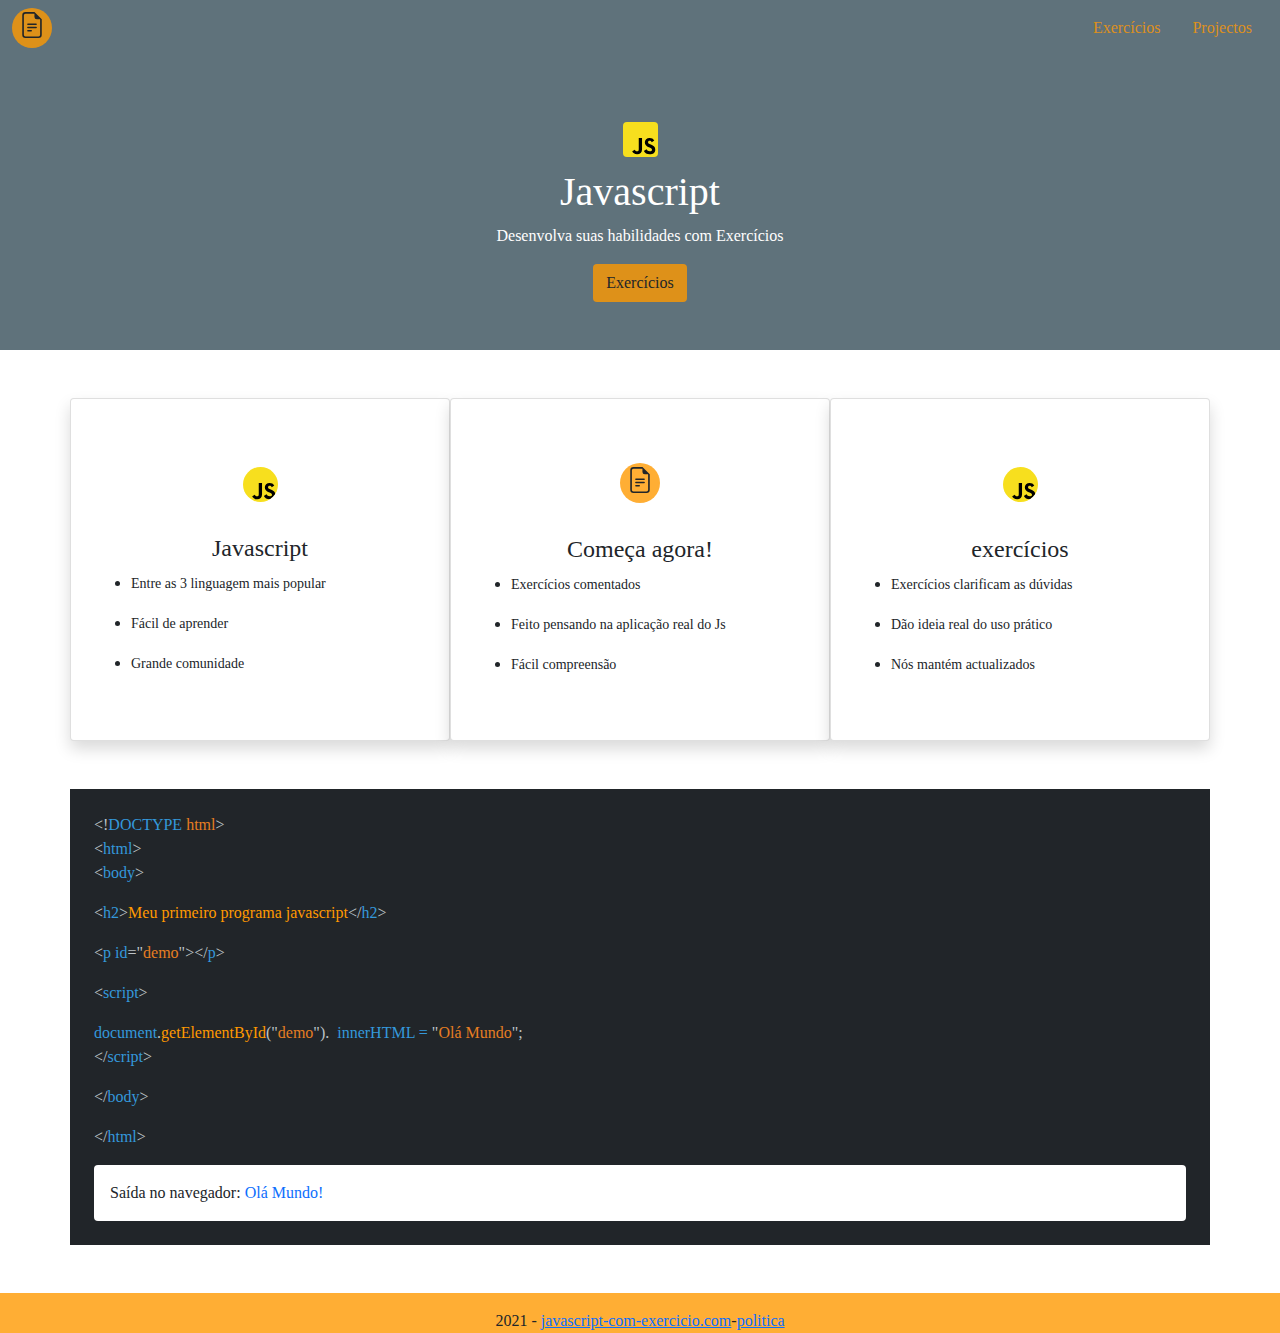
==== index.html @ 85de2920 "Add files via upload" ====
<!DOCTYPE html>
<html lang="pt">
    <head>
        <link rel="icon" type="image/x-icon" href="card-list.svg" />
        <title>Aprender javascript com exercícios</title>
        <meta charset="UTF-8">
        <meta name="viewport" content="width=device-width, initial-scale=1">
        <meta name = "description" content = "exercita sua habilidades em javascript com exercícios. aprenda javascript com exercícios" />
        <meta name="robots" content="index, follow"/>
        <meta name="keywords" content="exercícios com javascript, projectos com javascript"/>
        <link href="css/bootstrap.min.css" rel="stylesheet">
        <script src="js/bootstrap.min.js"></script>
        <style>
            body{
                font-family:Georgia, 'Times New Roman', Times, sans-serif;
            }
            .bg-metalic{
                background-color: #364e59cb !important;
            }
            .bg-brown{background-color: #ff9900cb !important;
            }
            body{
                font-family:Georgia, 'Times New Roman', Times, sans-serif;
            }
            .text-brown{color: #ff9900cb !important;
            }

        </style>
    </head>
    <body>
        <nav class="col-12 bg-metalic row m-0">
            <div class="col-2">
                <p class="text-white bg-brown rounded-circle mt-2 pt-1" style="width: 40px;height: 40px;">   
                    <svg class="m-auto d-block text-dark" xmlns="http://www.w3.org/2000/svg" width="26" height="26" fill="currentColor" class="bi bi-file-earmark-text" viewBox="0 0 16 16">
                        <path d="M5.5 7a.5.5 0 0 0 0 1h5a.5.5 0 0 0 0-1h-5zM5 9.5a.5.5 0 0 1 .5-.5h5a.5.5 0 0 1 0 1h-5a.5.5 0 0 1-.5-.5zm0 2a.5.5 0 0 1 .5-.5h2a.5.5 0 0 1 0 1h-2a.5.5 0 0 1-.5-.5z"/>
                        <path d="M9.5 0H4a2 2 0 0 0-2 2v12a2 2 0 0 0 2 2h8a2 2 0 0 0 2-2V4.5L9.5 0zm0 1v2A1.5 1.5 0 0 0 11 4.5h2V14a1 1 0 0 1-1 1H4a1 1 0 0 1-1-1V2a1 1 0 0 1 1-1h5.5z"/>
                    </svg>             
                </p>
            </div>
        <nav class="col-10">
          <ul class="nav  justify-content-end mt-2">
              <li class="nav-item">
                  <a class="nav-link text-brown" href="praticar-javascript-com-exercicio.html">Exercícios</a>
              </li>
              <li class="nav-item">
                <a class="nav-link text-brown" href="praticar-javascript-com-projectos.html">Projectos</a>
            </li>
          </ul>
        </nav>          
        </nav>
    <div class="jumbotron text-center text-white bg-metalic pt-5 pb-5">
        <h1>
            <svg class="rounded" width="35px" height="35px" viewBox="0 0 256 256" xmlns="http://www.w3.org/2000/svg" preserveAspectRatio="xMinYMin meet"><path d="M0 0h256v256H0V0z" fill="#F7DF1E"/><path d="M67.312 213.932l19.59-11.856c3.78 6.701 7.218 12.371 15.465 12.371 7.905 0 12.89-3.092 12.89-15.12v-81.798h24.057v82.138c0 24.917-14.606 36.259-35.916 36.259-19.245 0-30.416-9.967-36.087-21.996M152.381 211.354l19.588-11.341c5.157 8.421 11.859 14.607 23.715 14.607 9.969 0 16.325-4.984 16.325-11.858 0-8.248-6.53-11.17-17.528-15.98l-6.013-2.58c-17.357-7.387-28.87-16.667-28.87-36.257 0-18.044 13.747-31.792 35.228-31.792 15.294 0 26.292 5.328 34.196 19.247L210.29 147.43c-4.125-7.389-8.591-10.31-15.465-10.31-7.046 0-11.514 4.468-11.514 10.31 0 7.217 4.468 10.14 14.778 14.608l6.014 2.577c20.45 8.765 31.963 17.7 31.963 37.804 0 21.654-17.012 33.51-39.867 33.51-22.339 0-36.774-10.654-43.819-24.574"/></svg>
        </h1>
        <h1>Javascript</h1>
        <p>Desenvolva suas habilidades com Exercícios</p>
        <a href="praticar-javascript-com-exercicio.html" class="btn bg-brown">Exercícios</a>
    </div>
    <!-- main content-->
    <main class="container mt-5">
        <div class="row">
            <div class="col-md-4 card shadow pt-5">
                <p class="rounded-circle align-self-center mt-3 pt-1 text-center">   
                    <svg class="rounded-circle" width="35px" height="35px" viewBox="0 0 256 256" xmlns="http://www.w3.org/2000/svg" preserveAspectRatio="xMinYMin meet"><path d="M0 0h256v256H0V0z" fill="#F7DF1E"/><path d="M67.312 213.932l19.59-11.856c3.78 6.701 7.218 12.371 15.465 12.371 7.905 0 12.89-3.092 12.89-15.12v-81.798h24.057v82.138c0 24.917-14.606 36.259-35.916 36.259-19.245 0-30.416-9.967-36.087-21.996M152.381 211.354l19.588-11.341c5.157 8.421 11.859 14.607 23.715 14.607 9.969 0 16.325-4.984 16.325-11.858 0-8.248-6.53-11.17-17.528-15.98l-6.013-2.58c-17.357-7.387-28.87-16.667-28.87-36.257 0-18.044 13.747-31.792 35.228-31.792 15.294 0 26.292 5.328 34.196 19.247L210.29 147.43c-4.125-7.389-8.591-10.31-15.465-10.31-7.046 0-11.514 4.468-11.514 10.31 0 7.217 4.468 10.14 14.778 14.608l6.014 2.577c20.45 8.765 31.963 17.7 31.963 37.804 0 21.654-17.012 33.51-39.867 33.51-22.339 0-36.774-10.654-43.819-24.574"/></svg>     
                </p>
                <div class="card-body pb-5">
                    <h4 class="text-center">Javascript</h4>
                    <ul><li><small>Entre as 3 linguagem mais popular</small></li></ul>
                    <ul><li><small>Fácil de aprender</small></li></ul>
                    <ul><li><small>Grande comunidade</small></li></ul>
            </div>          
        </div>
        <!--second card-->
        <div class="col-md-4 card shadow pt-5">
            <p class="bg-brown rounded-circle align-self-center mt-3 pt-1 text-center" style="width: 40px;height: 40px;">   
                <svg class="m-auto d-block text-dark" xmlns="http://www.w3.org/2000/svg" width="26" height="26" fill="currentColor" class="bi bi-file-earmark-text" viewBox="0 0 16 16">
                    <path d="M5.5 7a.5.5 0 0 0 0 1h5a.5.5 0 0 0 0-1h-5zM5 9.5a.5.5 0 0 1 .5-.5h5a.5.5 0 0 1 0 1h-5a.5.5 0 0 1-.5-.5zm0 2a.5.5 0 0 1 .5-.5h2a.5.5 0 0 1 0 1h-2a.5.5 0 0 1-.5-.5z"/>
                    <path d="M9.5 0H4a2 2 0 0 0-2 2v12a2 2 0 0 0 2 2h8a2 2 0 0 0 2-2V4.5L9.5 0zm0 1v2A1.5 1.5 0 0 0 11 4.5h2V14a1 1 0 0 1-1 1H4a1 1 0 0 1-1-1V2a1 1 0 0 1 1-1h5.5z"/>
                </svg>             
            </p>
            <div class="card-body pb-5">
                <h4 class="text-center">Começa agora!</h4>
                <ul><li><small>Exercícios comentados</small></li></ul>
                <ul><li><small>Feito pensando na aplicação real do Js</small></li></ul>
                <ul><li><small>Fácil compreensão</small></li></ul>
            </div>
            </div>
     <!--third card-->
     <div class="col-md-4 card shadow pt-5">
        <p class="rounded-circle align-self-center mt-3 pt-1 text-center" style="width: 40px;height: 40px;">   
            <svg class="rounded-circle" width="35px" height="35px" viewBox="0 0 256 256" xmlns="http://www.w3.org/2000/svg" preserveAspectRatio="xMinYMin meet"><path d="M0 0h256v256H0V0z" fill="#F7DF1E"/><path d="M67.312 213.932l19.59-11.856c3.78 6.701 7.218 12.371 15.465 12.371 7.905 0 12.89-3.092 12.89-15.12v-81.798h24.057v82.138c0 24.917-14.606 36.259-35.916 36.259-19.245 0-30.416-9.967-36.087-21.996M152.381 211.354l19.588-11.341c5.157 8.421 11.859 14.607 23.715 14.607 9.969 0 16.325-4.984 16.325-11.858 0-8.248-6.53-11.17-17.528-15.98l-6.013-2.58c-17.357-7.387-28.87-16.667-28.87-36.257 0-18.044 13.747-31.792 35.228-31.792 15.294 0 26.292 5.328 34.196 19.247L210.29 147.43c-4.125-7.389-8.591-10.31-15.465-10.31-7.046 0-11.514 4.468-11.514 10.31 0 7.217 4.468 10.14 14.778 14.608l6.014 2.577c20.45 8.765 31.963 17.7 31.963 37.804 0 21.654-17.012 33.51-39.867 33.51-22.339 0-36.774-10.654-43.819-24.574"/></svg>          
        </p>
        <div class="card-body pb-5">
            <h4 class="text-center">exercícios</h4>
            <ul><li><small>Exercícios clarificam as dúvidas</small></li></ul>
            <ul><li><small>Dão ideia real do uso prático</small></li></ul>
            <ul><li><small>Nós mantém actualizados</small></li></ul>
        </div>
        </div>
   </main>
   <!--Display html tag-->
   <section class="container bg-dark p-md-4 mt-5">
       <div class="">
        <p><span style="color:#bdc3c7">&lt;!</span><span style="color:#3498db">DOCTYPE</span> <span style="color:#e67e22">html</span><span style="color:#bdc3c7">&gt;</span><br />
            <span style="color:#bdc3c7">&lt;</span><span style="color:#3498db">html</span><span style="color:#bdc3c7">&gt;</span><br />
            <span style="color:#bdc3c7">&lt;</span><span style="color:#3498db">body</span><span style="color:#bdc3c7">&gt;</span></p>
            
            <p><span style="color:#bdc3c7">&lt;</span><span style="color:#3498db">h2</span><span style="color:#bdc3c7">&gt;</span><span style="color:#ff9900">Meu primeiro programa javascript</span><span style="color:#bdc3c7">&lt;/</span><span style="color:#3498db">h2</span><span style="color:#bdc3c7">&gt;</span></p>
            
            <p><span style="color:#bdc3c7">&lt;</span><span style="color:#3498db">p</span> <span style="color:#3498db">id</span><span style="color:#bdc3c7">=&quot;</span><span style="color:#e67e22">demo</span><span style="color:#bdc3c7">&quot;&gt;&lt;/</span><span style="color:#3498db">p</span><span style="color:#bdc3c7">&gt;</span></p>
            
            <p><span style="color:#bdc3c7">&lt;</span><span style="color:#3498db">script</span><span style="color:#bdc3c7">&gt;</span></p>
            
            <p><span style="color:#3498db">document</span><span style="color:#bdc3c7">.</span><span style="color:#ff9900">getElementById</span><span style="color:#bdc3c7">(&quot;</span><span style="color:#e67e22">demo</span><span style="color:#bdc3c7">&quot;).</span>&nbsp;<span style="color:#3498db"> innerHTML =</span><span style="color:#bdc3c7"> &quot;</span><span style="color:#e67e22">Ol&aacute; Mundo</span><span style="color:#bdc3c7">&quot;</span><span style="color:#bdc3c7" >;</span><br />
            <span style="color:#bdc3c7">&lt;/</span><span style="color:#3498db">script</span><span style="color:#bdc3c7">&gt;</span></p>
            
            <p><span style="color:#bdc3c7">&lt;/</span><span style="color:#3498db">body</span><span style="color:#bdc3c7">&gt;</span></p>
            
            <p><span style="color:#bdc3c7">&lt;/</span><span style="color:#3498db">html</span><span style="color:#bdc3c7">&gt;</span></p>
            
       </div>
       <div class="col-12 bg-white p-3 rounded">
           Saída no navegador: <span class="text-primary">Olá Mundo!</span>
       </div>
   </section>

   <footer class="bg-brown mt-5">
    <div class="text-center pt-3" style="height: auto;">
        2021 - <a href="#">javascript-com-exercicio.com</a>-<a href="#">politica</a><br/>
    </div>
   </footer>
    </body>
</html>
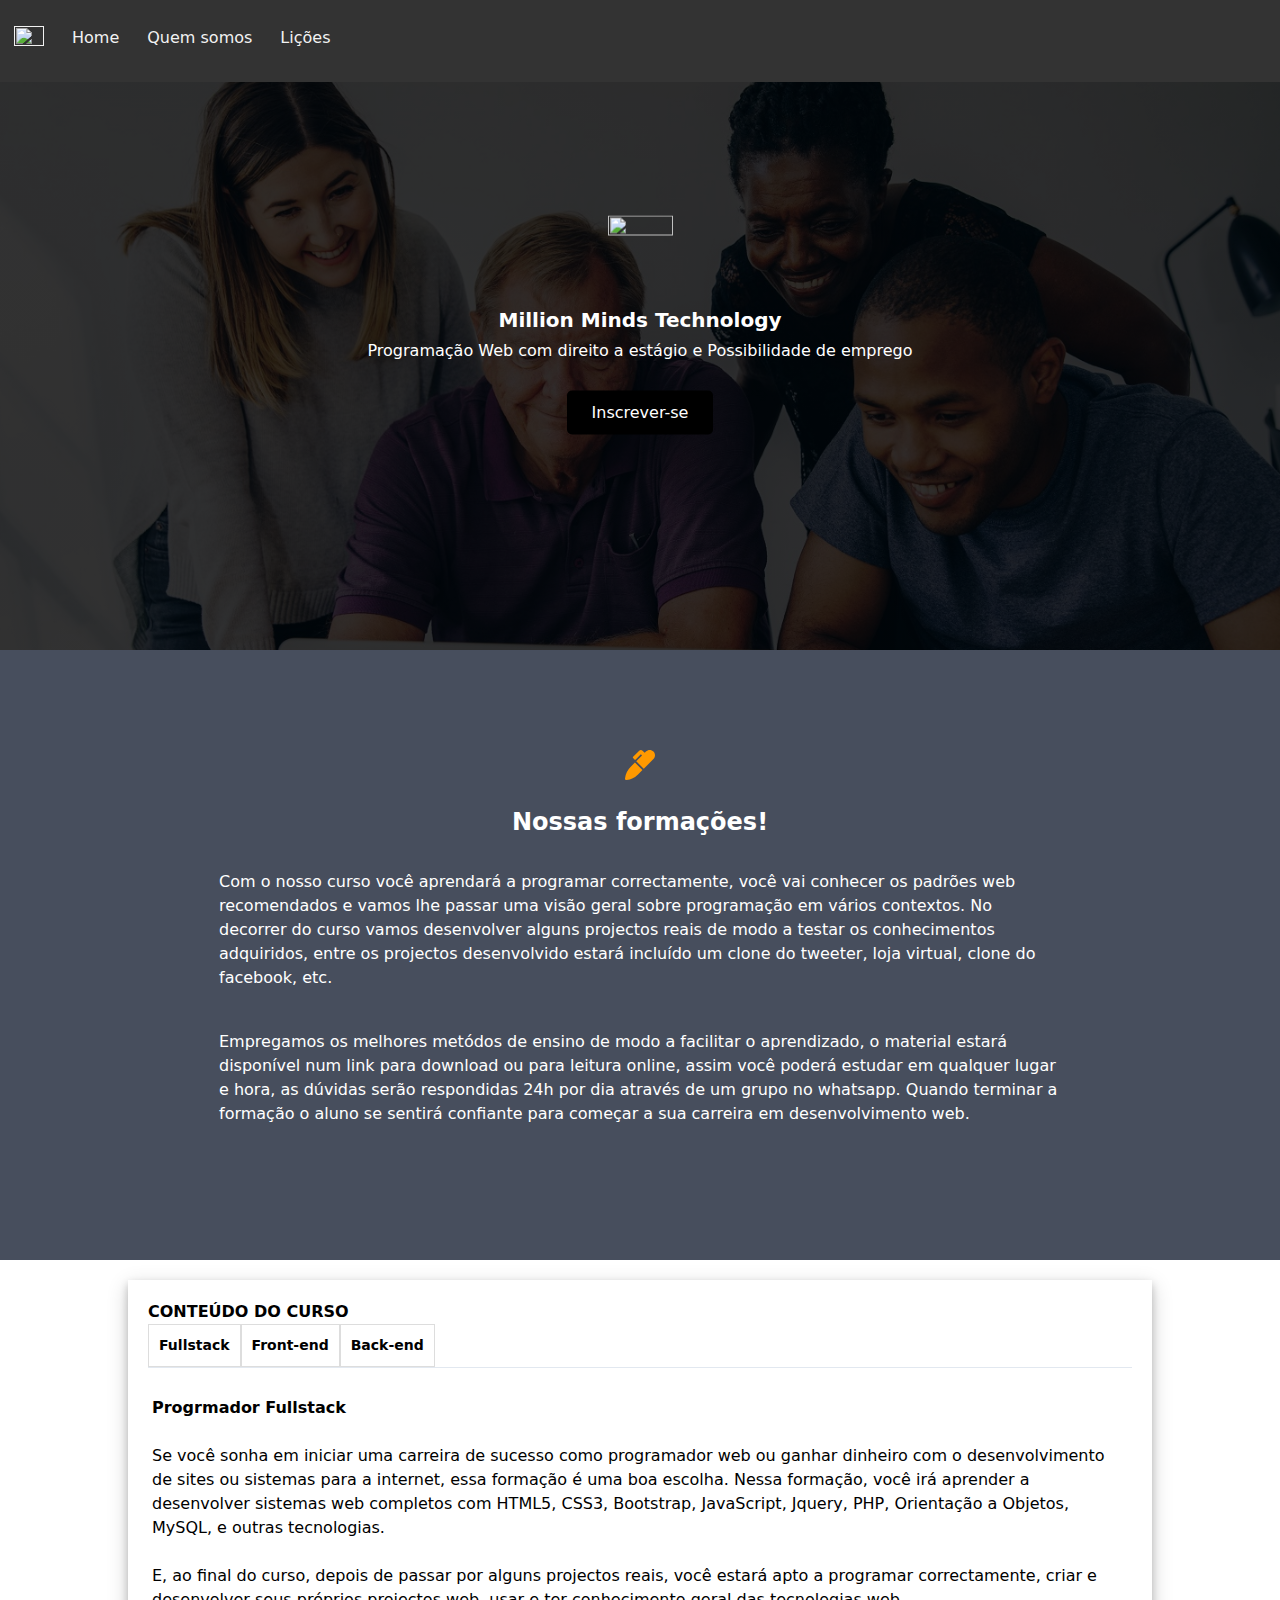
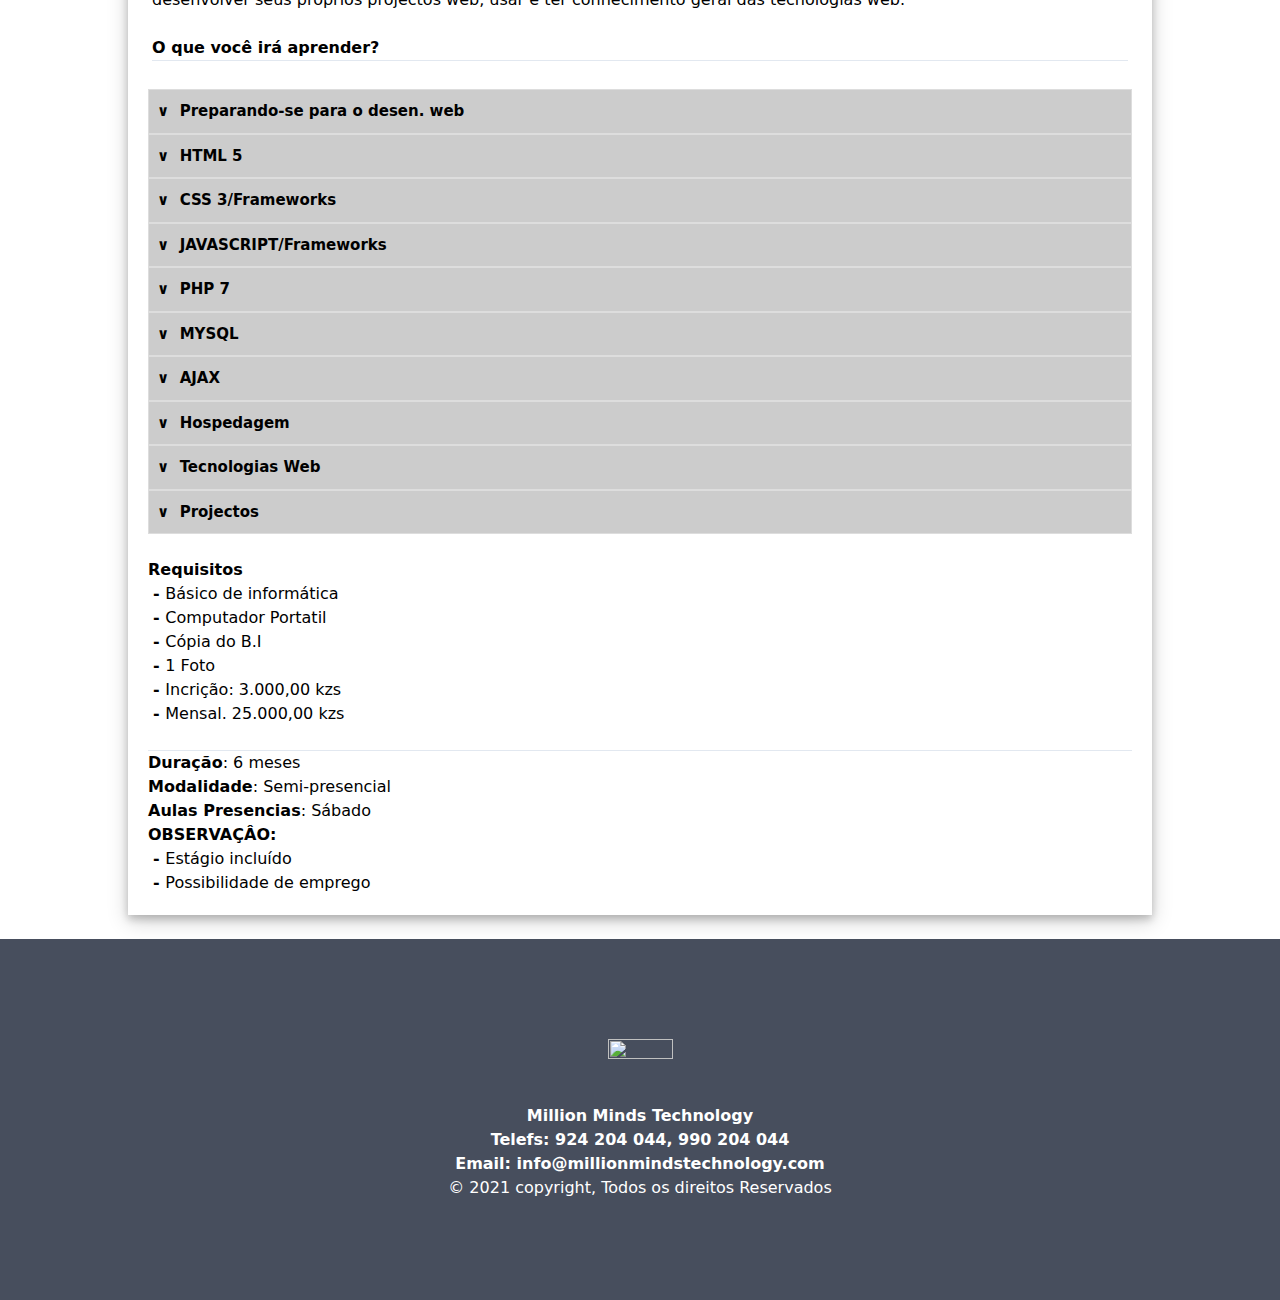
==== commit 8c31cf86: "Add files via upload" ====
--- a/index.html
+++ b/index.html
@@ -1,133 +1,985 @@
 <!DOCTYPE html>
 <html lang="pt">
-    <head>
-        <link rel="icon" type="image/x-icon" href="card-list.svg" />
-        <title>Aprender javascript com exercícios</title>
-        <meta charset="UTF-8">
-        <meta name="viewport" content="width=device-width, initial-scale=1">
-        <meta name = "description" content = "exercita sua habilidades em javascript com exercícios. aprenda javascript com exercícios" />
-        <meta name="robots" content="index, follow"/>
-        <meta name="keywords" content="exercícios com javascript, projectos com javascript"/>
-        <link href="css/bootstrap.min.css" rel="stylesheet">
-        <script src="js/bootstrap.min.js"></script>
-        <style>
-            body{
-                font-family:Georgia, 'Times New Roman', Times, sans-serif;
+
+<head>
+    <title>Formações- Million Minds Technology</title>
+    <meta charset="UTF-8">
+    <meta name="viewport" content="width=device-width, initial-scale=1">
+    <link rel="icon" type="image/x-icon" href="logo/logo.png" />
+    <link href="css/style.css" rel="stylesheet">
+</head>
+
+<body>
+    <header>
+        <nav>
+            <div class="topnav" id="myTopnav">
+                <ul>
+                    <li><a href="" class="active"><img src="logo/logo.png" width="30px" height="30px"></a></li>
+                    <li><a href="">Home</a></li>
+                    <li><a href="sobre.html">Quem somos</a></li>
+                    <li><a href="aula.html">Lições</a></li>
+                    <li><a href="javascript:void(0);" class="icon" onclick="myFunction()">
+                            <i class="">&equiv;</i>
+                        </a>
+                    </li>
+                </ul>
+            </div>
+        </nav>
+        <div class="hero-image">
+            <div class="hero-text">
+                <img src="logo/logo.png" width="65px" height="65px">
+                <br />
+                <h1>Million Minds Technology</h1>
+                <h2>Programação Web com direito a estágio e Possibilidade de emprego</h2>
+                <br />
+                <button>Inscrever-se</button>
+            </div>
+        </div>
+    </header>
+
+    <main>
+        <div class="bl text-white padding-100">
+            <p><img src="img/marker.svg" style="display: block;margin:auto" width="30px" height="30px"></p>
+            <br />
+            <h1 class="font-weight font-size-24 text-center">Nossas formações!</h1>
+            <p class="container-1">
+                Com o nosso curso você aprendará a programar correctamente, você vai conhecer os padrões web
+                recomendados e vamos lhe passar
+                uma visão geral sobre programação em vários contextos.
+                No decorrer do curso vamos desenvolver alguns projectos reais de modo a testar os conhecimentos
+                adquiridos, entre os projectos desenvolvido estará incluído um clone do tweeter, loja virtual, clone do
+                facebook, etc.
+            </p>
+            <p class="container-1">
+                Empregamos os melhores metódos de ensino de modo a facilitar o aprendizado, o material estará
+                disponível num link para download ou para leitura online, assim você poderá estudar em qualquer lugar e
+                hora, as dúvidas serão respondidas 24h por dia através de um grupo no whatsapp.
+                Quando terminar a formação o aluno se sentirá confiante para começar a sua carreira em
+                desenvolvimento web.
+                <br /><br />
+            </p>
+        </div>
+
+        <div class="container">
+            <h1>CONTEÚDO DO CURSO</h1>
+            <ul class="navbar">
+                <li><a id="fullstack">Fullstack</a></li>
+                <li><a id="front-end">Front-end</a></li>
+                <li><a id="back-end">Back-end</a></li>
+            </ul>
+            <hr />
+            <div id="fullstack-hidden">
+                <div class="containerText">
+                    <br />
+                    <h1>Progrmador Fullstack</h1>
+                    <br />
+                    <p>
+                        Se você sonha em iniciar uma carreira de sucesso como programador web ou ganhar dinheiro com o
+                        desenvolvimento de sites ou sistemas para a internet, essa formação é uma boa escolha. Nessa
+                        formação,
+                        você irá aprender a desenvolver sistemas web completos com HTML5, CSS3, Bootstrap, JavaScript,
+                        Jquery,
+                        PHP, Orientação a Objetos, MySQL, e outras tecnologias.
+                    </p>
+                    <p><br />
+                        E, ao final do curso, depois de passar por alguns projectos reais, você estará apto a programar
+                        correctamente, criar e
+                        desenvolver seus próprios projectos web, usar e ter conhecimento geral das tecnologias web.
+                    </p><br />
+                    <h1>O que você irá aprender?</h1>
+                    <hr />
+                    <br />
+
+                </div>
+                <div>
+                    <div>
+                        <button id="content-button" class="btn content-button">
+                            <b>&or;</b>&nbsp; Preparando-se para o desen. web
+                        </button>
+                        <div id="content" class="padding-15 content ">
+                            <p><b>&ofcir;</b> &nbsp; O que irei aprender?</p>
+                            <p><b>&ofcir;</b> &nbsp; Programação - visão geral</p>
+                            <p><b>&ofcir;</b> &nbsp; Introdução ao Desen. Web</p>
+                            <p><b>&ofcir;</b> &nbsp; Conf. o ambient. de desen.</p>
+                            <p><b>&ofcir;</b> &nbsp; Hello World!</p>
+                            <p><b>&ofcir;</b> &nbsp; Praticando</p>
+                            <p><b>&ofcir;</b> &nbsp; Avaliação</p>
+                        </div>
+                    </div>
+                    <div>
+                        <!-- ////////////////////////////////////  FIM Preparando-se para o desen. Web////////////////////////////////////////////-->
+                        <button id="content-button" class="btn content-button">
+                            <b>&or;</b>&nbsp; HTML 5
+                        </button>
+                        <div id="content" class="padding-15 content ">
+                            <p><b> &ofcir;</b> &nbsp; O que irei aprender?</p>
+                            <p><b>&ofcir;</b> &nbsp; HTML 5 - Introdução</p>
+                            <p><b>&ofcir;</b> &nbsp; HTML 5 - Editores</p>
+                            <p><b>&ofcir;</b> &nbsp; HTML 5 - Estrutura Básica</p>
+                            <p><b>&ofcir;</b> &nbsp; HTML 5 - Comentários</p>
+                            <p><b>&ofcir;</b> &nbsp; HTML 5 - Elementos</p>
+                            <p><b>&ofcir;</b> &nbsp; HTML 5 - Atributos</p>
+                            <p><b>&ofcir;</b> &nbsp; HTML 5 - Títulos</p>
+                            <p><b>&ofcir;</b> &nbsp; HTML 5 - Parágrafos</p>
+                            <p><b>&ofcir;</b> &nbsp; HTML 5 - Estilos</p>
+                            <p><b>&ofcir;</b> &nbsp; HTML 5 - Formatação</p>
+                            <p><b>&ofcir;</b> &nbsp; HTML 5 - Introdução</p>
+                            <p><b>&ofcir;</b> &nbsp; HTML 5 - Citações</p>
+                            <p><b>&ofcir;</b> &nbsp; HTML 5 - Cores</p>
+                            <p><b>&ofcir;</b> &nbsp; HTML 5 - Css</p>
+                            <p><b>&ofcir;</b> &nbsp; HTML 5 - Links</p>
+                            <p><b>&ofcir;</b> &nbsp; HTML 5 - Imagem</p>
+                            <p><b>&ofcir;</b> &nbsp; HTML 5 - Tabelas</p>
+                            <p><b>&ofcir;</b> &nbsp; HTML 5 - Listas</p>
+                            <p><b>&ofcir;</b> &nbsp; HTML 5 - Classes</p>
+                            <p><b>&ofcir;</b> &nbsp; HTML 5 - Ids</p>
+                            <p><b>&ofcir;</b> &nbsp; HTML 5 - Iframes</p>
+                            <p><b>&ofcir;</b> &nbsp; HTML 5 - Javascript</p>
+                            <p><b>&ofcir;</b> &nbsp; HTML 5 - Caminhos de Arquivo</p>
+                            <p><b>&ofcir;</b> &nbsp; HTML 5 - A tag head</p>
+                            <p><b>&ofcir;</b> &nbsp; HTML 5 - Layout</p>
+                            <p><b>&ofcir;</b> &nbsp; HTML 5 - Responsividade</p>
+                            <p><b>&ofcir;</b> &nbsp; HTML 5 - Introdução</p>
+                            <p><b>&ofcir;</b> &nbsp; HTML 5 - Códigos de Linguagens</p>
+                            <p><b>&ofcir;</b> &nbsp; HTML 5 - Semântica</p>
+                            <p><b>&ofcir;</b> &nbsp; HTML 5 - Guia de estilo</p>
+                            <p><b>&ofcir;</b> &nbsp; HTML 5 - Entidades</p>
+                            <p><b>&ofcir;</b> &nbsp; HTML 5 - Simbolos</p>
+                            <p><b>&ofcir;</b> &nbsp; HTML 5 - Emojis</p>
+                            <p><b>&ofcir;</b> &nbsp; HTML 5 - Charset</p>
+                            <p><b>&ofcir;</b> &nbsp; HTML 5 - URL Encode</p>
+                            <p><b>&ofcir;</b> &nbsp; HTML 5 - XHTML & HTML</p>
+                            <p><b>&ofcir;</b> &nbsp; HTML 5 - Formuários</p>
+                            <p><b>&ofcir;</b> &nbsp; HTML 5 - Form.- Atributos</p>
+                            <p><b>&ofcir;</b> &nbsp; HTML 5 - Form. - Elementos</p>
+                            <p><b>&ofcir;</b> &nbsp; HTML 5 - Input Types</p>
+                            <p><b>&ofcir;</b> &nbsp; HTML 5 - Input- Atributos</p>
+                            <p><b>&ofcir;</b> &nbsp; HTML 5 - Input-form-atributos</p>
+                            <p><b>&ofcir;</b> &nbsp; HTML 5 - Canva</p>
+                            <p><b>&ofcir;</b> &nbsp; HTML 5 - SVG</p>
+                            <p><b>&ofcir;</b> &nbsp; HTML 5 - Mídea</p>
+                            <p><b>&ofcir;</b> &nbsp; HTML 5 - Video</p>
+                            <p><b>&ofcir;</b> &nbsp; HTML 5 - Introdução</p>
+                            <p><b>&ofcir;</b> &nbsp; HTML 5 - Áudio</p>
+                            <p><b>&ofcir;</b> &nbsp; HTML 5 - Plug-ins</p>
+                            <p><b>&ofcir;</b> &nbsp; HTML 5 - Youtube</p>
+                            <p><b>&ofcir;</b> &nbsp; HTML 5 - APLs</p>
+                            <p><b>&ofcir;</b> &nbsp; HTML 5 - Browser Suporte</p>
+                            <p><b>&ofcir;</b> &nbsp; HTML 5 - Doctypes</p>
+                            <p><b>&ofcir;</b> &nbsp; HTML 5 - URL Encode</p>
+                            <p><b>&ofcir;</b> &nbsp; HTTP - Messages</p>
+                            <p><b>&ofcir;</b> &nbsp; HTTP - Methods</p>
+                            <p><b>&ofcir;</b> &nbsp; HTML 5 - Resumo</p>
+                            <p><b>&ofcir;</b> &nbsp; praticando</p>
+                            <p><b>&ofcir;</b> &nbsp; Boas práticas</p>
+                            <p><b>&ofcir;</b> &nbsp; Avaliação</p>
+                        </div>
+                        <!-- ////////////////////////////////////  FIM HTML 5////////////////////////////////////////////-->
+                        <button id="content-button" class="btn content-button">
+                            <b>&or;</b>&nbsp; CSS 3/Frameworks
+                        </button>
+                        <div id="content" class="padding-15 content ">
+                            <p><b>&ofcir;</b> &nbsp; O que irei aprender?</p>
+                            <p><b>&ofcir;</b> &nbsp; Css 3 - Introdução</p>
+                            <p><b>&ofcir;</b> &nbsp; Css 3 - Sintaxe</p>
+                            <p><b>&ofcir;</b> &nbsp; Css 3 - Selectores</p>
+                            <p><b>&ofcir;</b> &nbsp; Css 3 - Comentários</p>
+                            <p><b>&ofcir;</b> &nbsp; Css 3 - Cores</p>
+                            <p><b>&ofcir;</b> &nbsp; Css 3 - Backgrounds</p>
+                            <p><b>&ofcir;</b> &nbsp; Css 3 - Borders</p>
+                            <p><b>&ofcir;</b> &nbsp; Css 3 - Margin</p>
+                            <p><b>&ofcir;</b> &nbsp; Css 3 - Padding</p>
+                            <p><b>&ofcir;</b> &nbsp; Css 3 - Height</p>
+                            <p><b>&ofcir;</b> &nbsp; Css 3 - Width</p>
+                            <p><b>&ofcir;</b> &nbsp; Css 3 - Box Model</p>
+                            <p><b>&ofcir;</b> &nbsp; Css 3 - Outline</p>
+                            <p><b>&ofcir;</b> &nbsp; Css 3 - Texto</p>
+                            <p><b>&ofcir;</b> &nbsp; Css 3 - Fontes</p>
+                            <p><b>&ofcir;</b> &nbsp; Css 3 - Icones</p>
+                            <p><b>&ofcir;</b> &nbsp; Css 3 - Links</p>
+                            <p><b>&ofcir;</b> &nbsp; Css 3 - Listas</p>
+                            <p><b>&ofcir;</b> &nbsp; Css 3 - Tabelas</p>
+                            <p><b>&ofcir;</b> &nbsp; Css 3 - Display</p>
+                            <p><b>&ofcir;</b> &nbsp; Css 3 - Max-width</p>
+                            <p><b>&ofcir;</b> &nbsp; Css 3 - Position</p>
+                            <p><b>&ofcir;</b> &nbsp; Css 3 - Overflow</p>
+                            <p><b>&ofcir;</b> &nbsp; Css 3 - Float</p>
+                            <p><b>&ofcir;</b> &nbsp; Css 3 - Inline-block</p>
+                            <p><b>&ofcir;</b> &nbsp; Css 3 - Alinhamento</p>
+                            <p><b>&ofcir;</b> &nbsp; Css 3 - Combinadores</p>
+                            <p><b>&ofcir;</b> &nbsp; Css 3 - Pseud-Class</p>
+                            <p><b>&ofcir;</b> &nbsp; Css 3 - Pseud-Element</p>
+                            <p><b>&ofcir;</b> &nbsp; Css 3 - Opacity</p>
+                            <p><b>&ofcir;</b> &nbsp; Css 3 - Attr Selectors</p>
+                            <p><b>&ofcir;</b> &nbsp; Css 3 - Formulário</p>
+                            <p><b>&ofcir;</b> &nbsp; Css 3 - Counters</p>
+                            <p><b>&ofcir;</b> &nbsp; Css 3 - Website Layout</p>
+                            <p><b>&ofcir;</b> &nbsp; Css 3 - Especificidade</p>
+                            <p><b>&ofcir;</b> &nbsp; Css 3 - !important</p>
+                            <p><b>&ofcir;</b> &nbsp; Css 3 - Bordas redondas</p>
+                            <p><b>&ofcir;</b> &nbsp; Css 3 - Cores</p>
+                            <p><b>&ofcir;</b> &nbsp; Css 3 - Fundos</p>
+                            <p><b>&ofcir;</b> &nbsp; Css 3 - Gradientes</p>
+                            <p><b>&ofcir;</b> &nbsp; Css 3 - Sombras</p>
+                            <p><b>&ofcir;</b> &nbsp; Css 3 - Textos (efeitos)</p>
+                            <p><b>&ofcir;</b> &nbsp; Css 3 - Web Fonts</p>
+                            <p><b>&ofcir;</b> &nbsp; Css 3 - 2d Transforms</p>
+                            <p><b>&ofcir;</b> &nbsp; Css 3 - 3d transforms</p>
+                            <p><b>&ofcir;</b> &nbsp; Css 3 - Transitions</p>
+                            <p><b>&ofcir;</b> &nbsp; Css 3 - Amations</p>
+                            <p><b>&ofcir;</b> &nbsp; Css 3 - Variavéis</p>
+                            <p><b>&ofcir;</b> &nbsp; Css 3 - Box-sizing</p>
+                            <p><b>&ofcir;</b> &nbsp; Css 3 - Media queries</p>
+                            <p><b>&ofcir;</b> &nbsp; Css 3 - Flexbox</p>
+                            <p><b>&ofcir;</b> &nbsp; Css 3 - Suporte(browser)</p>
+                            <p><b>&ofcir;</b> &nbsp; Css 3 - Frameworks</p>
+                            <p><b>&ofcir;</b> &nbsp; Praticando</p>
+                            <p><b>&ofcir;</b> &nbsp; Boas práticas</p>
+                            <p><b>&ofcir;</b> &nbsp; Avaliação</p>
+                        </div>
+                        <!-- ////////////////////////////////////  FIM CSS 3////////////////////////////////////////////-->
+
+                        <button id="content-button" class="btn content-button">
+                            <b>&or;</b>&nbsp; JAVASCRIPT/Frameworks
+                        </button>
+                        <div id="content" class="padding-15 content ">
+                            <p><b>&ofcir;</b> &nbsp; O que irei aprender?</p>
+                            <p><b>&ofcir;</b> &nbsp; Lógica de Programação</p>
+                            <p><b>&ofcir;</b> &nbsp; Js - Introdução</p>
+                            <p><b>&ofcir;</b> &nbsp; Js - Saídas de dados</p>
+                            <p><b>&ofcir;</b> &nbsp; Js - Declarações</p>
+                            <p><b>&ofcir;</b> &nbsp; Js - Sintaxe</p>
+                            <p><b>&ofcir;</b> &nbsp; Js - Comentários</p>
+                            <p><b>&ofcir;</b> &nbsp; Js - Variavéis</p>
+                            <p><b>&ofcir;</b> &nbsp; Js - Operadores</p>
+                            <p><b>&ofcir;</b> &nbsp; Js - Aritmética</p>
+                            <p><b>&ofcir;</b> &nbsp; Js - Atribução</p>
+                            <p><b>&ofcir;</b> &nbsp; Js - Tipos de dados</p>
+                            <p><b>&ofcir;</b> &nbsp; Js - Funções</p>
+                            <p><b>&ofcir;</b> &nbsp; Js - Objectos</p>
+                            <p><b>&ofcir;</b> &nbsp; Js - Eventos</p>
+                            <p><b>&ofcir;</b> &nbsp; Js - Strings</p>
+                            <p><b>&ofcir;</b> &nbsp; Js - Numbers</p>
+                            <p><b>&ofcir;</b> &nbsp; Js - Array</p>
+                            <p><b>&ofcir;</b> &nbsp; Js - Datas</p>
+                            <p><b>&ofcir;</b> &nbsp; Js - Math</p>
+                            <p><b>&ofcir;</b> &nbsp; Js - Random</p>
+                            <p><b>&ofcir;</b> &nbsp; Js - Booleans </p>
+                            <p><b>&ofcir;</b> &nbsp; Js - Comparações</p>
+                            <p><b>&ofcir;</b> &nbsp; Js - Condições</p>
+                            <p><b>&ofcir;</b> &nbsp; Js - Switch</p>
+                            <p><b>&ofcir;</b> &nbsp; Js - Loops</p>
+                            <p><b>&ofcir;</b> &nbsp; Js - Breaks</p>
+                            <p><b>&ofcir;</b> &nbsp; Js - Convers. de tipos</p>
+                            <p><b>&ofcir;</b> &nbsp; Js - Bitwise</p>
+                            <p><b>&ofcir;</b> &nbsp; Js - RegExp</p>
+                            <p><b>&ofcir;</b> &nbsp; Js - Tratam. de Erros</p>
+                            <p><b>&ofcir;</b> &nbsp; Js - Escopo</p>
+                            <p><b>&ofcir;</b> &nbsp; Js - Hoisting</p>
+                            <p><b>&ofcir;</b> &nbsp; Js - Strict Mode</p>
+                            <p><b>&ofcir;</b> &nbsp; Js - THIS</p>
+                            <p><b>&ofcir;</b> &nbsp; Js - Classes</p>
+                            <p><b>&ofcir;</b> &nbsp; Js - JSON</p>
+                            <p><b>&ofcir;</b> &nbsp; Js - Debugging</p>
+                            <p><b>&ofcir;</b> &nbsp; Js - DOM</p>
+                            <p><b>&ofcir;</b> &nbsp; Js - BOM</p>
+                            <p><b>&ofcir;</b> &nbsp; Js - APLs</p>
+                            <p><b>&ofcir;</b> &nbsp; Js - Boas Ptráticas</p>
+                            <p><b>&ofcir;</b> &nbsp; Js - Palavras Reservadas</p>
+                            <p><b>&ofcir;</b> &nbsp; Js - Frameworks</p>
+                            <p><b>&ofcir;</b> &nbsp; Praticando</p>
+                            <p><b>&ofcir;</b> &nbsp; Avaliação</p>
+                        </div>
+                        <!-- ////////////////////////////////////  JAVASCRIPT CSS 3////////////////////////////////////////////-->
+
+                        <button id="content-button" class="btn content-button">
+                            <b>&or;</b>&nbsp; PHP 7
+                        </button>
+                        <div id="content" class="padding-15 content ">
+                            <p><b>&ofcir;</b> &nbsp; O que irei aprender?</p>
+                            <p><b>&ofcir;</b> &nbsp; PHP 7- Introdução</p>
+                            <p><b>&ofcir;</b> &nbsp; PHP 7- Instalação</p>
+                            <p><b>&ofcir;</b> &nbsp; PHP 7- Sintaxe</p>
+                            <p><b>&ofcir;</b> &nbsp; PHP 7- Comentários</p>
+                            <p><b>&ofcir;</b> &nbsp; PHP 7- Variavéis</p>
+                            <p><b>&ofcir;</b> &nbsp; PHP 7- Saída de dados</p>
+                            <p><b>&ofcir;</b> &nbsp; PHP 7- Tipos de dados</p>
+                            <p><b>&ofcir;</b> &nbsp; PHP 7- Numbers</p>
+                            <p><b>&ofcir;</b> &nbsp; PHP 7- Operadores</p>
+                            <p><b>&ofcir;</b> &nbsp; PHP 7- IF/ELSE/ELSEIF</p>
+                            <p><b>&ofcir;</b> &nbsp; PHP 7- SWITCH</p>
+                            <p><b>&ofcir;</b> &nbsp; PHP 7- Loops</p>
+                            <p><b>&ofcir;</b> &nbsp; PHP 7- Função</p>
+                            <p><b>&ofcir;</b> &nbsp; PHP 7- Array</p>
+                            <p><b>&ofcir;</b> &nbsp; PHP 7- Super globais</p>
+                            <p><b>&ofcir;</b> &nbsp; PHP 7- RegEx</p>
+                            <p><b>&ofcir;</b> &nbsp; PHP 7- Form. Manipulação</p>
+                            <p><b>&ofcir;</b> &nbsp; PHP 7- Form. Validação</p>
+                            <p><b>&ofcir;</b> &nbsp; PHP 7- Form. Requerido</p>
+                            <p><b>&ofcir;</b> &nbsp; PHP 7- Form/URL/E-MAIL</p>
+                            <p><b>&ofcir;</b> &nbsp; PHP 7- Data & Hora</p>
+                            <p><b>&ofcir;</b> &nbsp; PHP 7- Include</p>
+                            <p><b>&ofcir;</b> &nbsp; PHP 7- Manipu. de Arquivo</p>
+                            <p><b>&ofcir;</b> &nbsp; PHP 7- File Open & Read</p>
+                            <p><b>&ofcir;</b> &nbsp; PHP 7- File Create & Write</p>
+                            <p><b>&ofcir;</b> &nbsp; PHP 7- Upload</p>
+                            <p><b>&ofcir;</b> &nbsp; PHP 7- Cookies</p>
+                            <p><b>&ofcir;</b> &nbsp; PHP 7- Session</p>
+                            <p><b>&ofcir;</b> &nbsp; PHP 7- Filtros</p>
+                            <p><b>&ofcir;</b> &nbsp; PHP 7- Callback Functions</p>
+                            <p><b>&ofcir;</b> &nbsp; PHP 7- Json</p>
+                            <p><b>&ofcir;</b> &nbsp; PHP 7- Exceptions</p>
+                            <p><b>&ofcir;</b> &nbsp; PHP 7- OOP</p>
+                            <p><b>&ofcir;</b> &nbsp; PHP 7- Classes/Objects</p>
+                            <p><b>&ofcir;</b> &nbsp; PHP 7- Constructor</p>
+                            <p><b>&ofcir;</b> &nbsp; PHP 7- Destrutor</p>
+                            <p><b>&ofcir;</b> &nbsp; PHP 7- Acess Modifiers</p>
+                            <p><b>&ofcir;</b> &nbsp; PHP 7- Herença</p>
+                            <p><b>&ofcir;</b> &nbsp; PHP 7- Constantes</p>
+                            <p><b>&ofcir;</b> &nbsp; PHP 7- Classes abstratas</p>
+                            <p><b>&ofcir;</b> &nbsp; PHP 7- Interfaces</p>
+                            <p><b>&ofcir;</b> &nbsp; PHP 7- Traits</p>
+                            <p><b>&ofcir;</b> &nbsp; PHP 7- Mét. Estáticos</p>
+                            <p><b>&ofcir;</b> &nbsp; PHP 7- Prop. Estáticas</p>
+                            <p><b>&ofcir;</b> &nbsp; PHP 7- Namespace</p>
+                            <p><b>&ofcir;</b> &nbsp; PHP 7- Iterables</p>
+                            <p><b>&ofcir;</b> &nbsp; PHP 7- Segurança</p>
+                            <p><b>&ofcir;</b> &nbsp; PHP 7- Boas práticas</p>
+                            <p><b>&ofcir;</b> &nbsp; PHP 7- Praticando</p>
+                            <p><b>&ofcir;</b> &nbsp; PHP 7- Avaliação</p>
+
+                        </div>
+                        <!-- ////////////////////////////////////  FIM PHP 7////////////////////////////////////////////-->
+                        <button id="content-button" class="btn content-button">
+                            <b>&or;</b>&nbsp; MYSQL
+                        </button>
+                        <div id="content" class="padding-15 content ">
+                            <p><b>&ofcir;</b> &nbsp; O que irei aprender?</p>
+                            <p><b>&ofcir;</b> &nbsp; PHPMYADMIN</p>
+                            <p><b>&ofcir;</b> &nbsp; SQL</p>
+                            <p><b>&ofcir;</b> &nbsp; MYSQL- BD</p>
+                            <p><b>&ofcir;</b> &nbsp; MYSQL- CONNECT</p>
+                            <p><b>&ofcir;</b> &nbsp; MYSQL- Criar BD</p>
+                            <p><b>&ofcir;</b> &nbsp; MYSQL- Criar TB</p>
+                            <p><b>&ofcir;</b> &nbsp; MYSQL- INSERT</p>
+                            <p><b>&ofcir;</b> &nbsp; MYSQL- Último ID</p>
+                            <p><b>&ofcir;</b> &nbsp; MYSQL- Inserir Múltiplos</p>
+                            <p><b>&ofcir;</b> &nbsp; MYSQL- PREPARED</p>
+                            <p><b>&ofcir;</b> &nbsp; MYSQL- SELECT</p>
+                            <p><b>&ofcir;</b> &nbsp; MYSQL- WHERE</p>
+                            <p><b>&ofcir;</b> &nbsp; MYSQL- ORDER BY</p>
+                            <p><b>&ofcir;</b> &nbsp; MYSQL- DELETE</p>
+                            <p><b>&ofcir;</b> &nbsp; MYSQL- UPDATE</p>
+                            <p><b>&ofcir;</b> &nbsp; MYSQL- LIMIT</p>
+
+                        </div>
+                        <!-- ////////////////////////////////////  FIM MYSQL 7////////////////////////////////////////////-->
+                        <button id="content-button" class="btn content-button">
+                            <b>&or;</b>&nbsp; AJAX
+                        </button>
+                        <div id="content" class="padding-15 content ">
+                            <p><b>&ofcir;</b> &nbsp; O que irei aprender?</p>
+                            <p><b>&ofcir;</b> &nbsp; AJAX - Introdução</p>
+                            <p><b>&ofcir;</b> &nbsp; AJAX - Introdução</p>
+                            <p><b>&ofcir;</b> &nbsp; AJAX - PHP</p>
+                            <p><b>&ofcir;</b> &nbsp; AJAX - MYSQL</p>
+                        </div>
+                        <!-- ////////////////////////////////////  FIM AJAX 7////////////////////////////////////////////-->
+                        <button id="content-button" class="btn content-button">
+                            <b>&or;</b>&nbsp; Hospedagem
+                        </button>
+                        <div id="content" class="padding-15 content ">
+                            <p><b>&ofcir;</b> &nbsp; O que irei aprender?</p>
+                            <p><b>&ofcir;</b> &nbsp; Hospedagem Estáticas</p>
+                            <p><b>&ofcir;</b> &nbsp; Hospedagem Dinâmica</p>
+                            <p><b>&ofcir;</b> &nbsp; Hospedagem Grátis</p>
+                            <p><b>&ofcir;</b> &nbsp; Cloud Computing</p>
+                            <p><b>&ofcir;</b> &nbsp; Ficheiros HTTP</p>
+                        </div>
+                        <!-- ////////////////////////////////////  FIM AJAX 7////////////////////////////////////////////-->
+                        <button id="content-button" class="btn content-button">
+                            <b>&or;</b>&nbsp; Tecnologias Web
+                        </button>
+                        <div id="content" class="padding-15 content ">
+                            <p><b>&ofcir;</b> &nbsp; O que irei aprender?</p>
+                            <p><b>&ofcir;</b> &nbsp; Marketing Digital</p>
+                            <p><b>&ofcir;</b> &nbsp; SEO</p>
+                            <p><b>&ofcir;</b> &nbsp; Merc. Freelancer</p>
+                            <p><b>&ofcir;</b> &nbsp; React.js & Vue.js</p>
+                            <p><b>&ofcir;</b> &nbsp; Node.js</p>
+                            <p><b>&ofcir;</b> &nbsp; App Mobile</p>
+                            <p><b>&ofcir;</b> &nbsp; App Desktop</p>
+                            <p><b>&ofcir;</b> &nbsp; Outras Tec. Web</p>
+                            <p><b>&ofcir;</b> &nbsp; Dicas-Entrevistas</p>
+                        </div>
+
+                        <!-- ////////////////////////////////////  FIM BONUS////////////////////////////////////////////-->
+                        <button id="content-button" class="btn content-button">
+                            <b>&or;</b>&nbsp; Projectos
+                        </button>
+                        <div id="content" class="padding-15 content ">
+                            <p><b>&ofcir;</b> &nbsp; Loja Virtual</p>
+                            <p><b>&ofcir;</b> &nbsp; Calculadora</p>
+                            <p><b>&ofcir;</b> &nbsp; Clone-Tweeter</p>
+                            <p><b>&ofcir;</b> &nbsp; Jogo- Quiz</p>
+                            <p><b>&ofcir;</b> &nbsp; Piano</p>
+                            <p><b>&ofcir;</b> &nbsp; Clone - Facebook</p>
+                        </div>
+                        <br />
+                        &nbsp;<h1>Requisitos</h1>
+                        <p class="text-justify"> &nbsp;<b>- </b> Básico de informática</p>
+                        <p class="text-justify"> &nbsp;<b>- </b> Computador Portatil</p>
+                        <p class="text-justify"> &nbsp;<b>- </b> Cópia do B.I</p>
+                        <p class="text-justify"> &nbsp;<b>- </b> 1 Foto</p>
+                        <p class="text-justify"> &nbsp;<b>- </b> Incrição: 3.000,00 kzs</p>
+                        <P class="text-justify"> &nbsp;<b>- </b> Mensal. 25.000,00 kzs</P>
+
+                        <br />
+                        <hr />
+                        <p><b>Duração</b>: 6 meses</p>
+                        <p><b>Modalidade</b>: Semi-presencial</p>
+                        <p><b>Aulas Presencias</b>: Sábado</p>
+                        <p><b>OBSERVAÇÂO:</b></p>
+                        <p>&nbsp;<b>- </b> Estágio incluído</p>
+                        <p>&nbsp;<b>- </b> Possibilidade de emprego</p>
+                    </div>
+                </div>
+            </div>
+            <!-- //////////////////////////////////////////// front end ///////////////////
+                //////////////////////////////////////////////////////////////////////////
+                ///////////////////////////////////////////////////////////////////////////////////////  -->
+
+            <div id="front-end-hidden" class="content-container">
+                <div class="containerText">
+                    <br />
+                    <h1>Programador Front-end</h1>
+                    <br />
+                    <p>
+                        Um curso com foco no desenvolvimento web com HTML5, CSS3, Javascript e outras tecnologias
+                        front-end.
+                        Ao concluir o curso, o aluno será capaz de criar
+                        uma estrutura completa para sites utilizando a marcação HTML, folha de estilos CSS, javascript
+                        e outras tecnologias.
+
+                    </p>
+                    <br />
+                    <h1>O que você irá aprender?</h1>
+                    <hr />
+                    <br />
+
+                </div>
+                <div>
+                    <div>
+                        <button id="content-button" class="btn content-button">
+                            <b>&or;</b>&nbsp; Preparando-se para o desen. web
+                        </button>
+                        <div id="content" class="padding-15 content ">
+                            <p><b>&ofcir;</b> &nbsp; O que irei aprender?</p>
+                            <p><b>&ofcir;</b> &nbsp; Programação - visão geral</p>
+                            <p><b>&ofcir;</b> &nbsp; Introdução ao Desen. Web</p>
+                            <p><b>&ofcir;</b> &nbsp; Conf. o ambient. de desen.</p>
+                            <p><b>&ofcir;</b> &nbsp; Hello World!</p>
+                            <p><b>&ofcir;</b> &nbsp; Praticando</p>
+                            <p><b>&ofcir;</b> &nbsp; Avaliação</p>
+                        </div>
+                    </div>
+                    <div>
+                        <!-- ////////////////////////////////////  FIM Preparando-se para o desen. Web////////////////////////////////////////////-->
+                        <button id="content-button" class="btn content-button">
+                            <b>&or;</b>&nbsp; HTML 5
+                        </button>
+                        <div id="content" class="padding-15 content ">
+                            <p><b> &ofcir;</b> &nbsp; O que irei aprender?</p>
+                            <p><b>&ofcir;</b> &nbsp; HTML 5 - Introdução</p>
+                            <p><b>&ofcir;</b> &nbsp; HTML 5 - Editores</p>
+                            <p><b>&ofcir;</b> &nbsp; HTML 5 - Estrutura Básica</p>
+                            <p><b>&ofcir;</b> &nbsp; HTML 5 - Comentários</p>
+                            <p><b>&ofcir;</b> &nbsp; HTML 5 - Elementos</p>
+                            <p><b>&ofcir;</b> &nbsp; HTML 5 - Atributos</p>
+                            <p><b>&ofcir;</b> &nbsp; HTML 5 - Títulos</p>
+                            <p><b>&ofcir;</b> &nbsp; HTML 5 - Parágrafos</p>
+                            <p><b>&ofcir;</b> &nbsp; HTML 5 - Estilos</p>
+                            <p><b>&ofcir;</b> &nbsp; HTML 5 - Formatação</p>
+                            <p><b>&ofcir;</b> &nbsp; HTML 5 - Introdução</p>
+                            <p><b>&ofcir;</b> &nbsp; HTML 5 - Citações</p>
+                            <p><b>&ofcir;</b> &nbsp; HTML 5 - Cores</p>
+                            <p><b>&ofcir;</b> &nbsp; HTML 5 - Css</p>
+                            <p><b>&ofcir;</b> &nbsp; HTML 5 - Links</p>
+                            <p><b>&ofcir;</b> &nbsp; HTML 5 - Imagem</p>
+                            <p><b>&ofcir;</b> &nbsp; HTML 5 - Tabelas</p>
+                            <p><b>&ofcir;</b> &nbsp; HTML 5 - Listas</p>
+                            <p><b>&ofcir;</b> &nbsp; HTML 5 - Classes</p>
+                            <p><b>&ofcir;</b> &nbsp; HTML 5 - Ids</p>
+                            <p><b>&ofcir;</b> &nbsp; HTML 5 - Iframes</p>
+                            <p><b>&ofcir;</b> &nbsp; HTML 5 - Javascript</p>
+                            <p><b>&ofcir;</b> &nbsp; HTML 5 - Caminhos de Arquivo</p>
+                            <p><b>&ofcir;</b> &nbsp; HTML 5 - A tag head</p>
+                            <p><b>&ofcir;</b> &nbsp; HTML 5 - Layout</p>
+                            <p><b>&ofcir;</b> &nbsp; HTML 5 - Responsividade</p>
+                            <p><b>&ofcir;</b> &nbsp; HTML 5 - Introdução</p>
+                            <p><b>&ofcir;</b> &nbsp; HTML 5 - Códigos de Linguagens</p>
+                            <p><b>&ofcir;</b> &nbsp; HTML 5 - Semântica</p>
+                            <p><b>&ofcir;</b> &nbsp; HTML 5 - Guia de estilo</p>
+                            <p><b>&ofcir;</b> &nbsp; HTML 5 - Entidades</p>
+                            <p><b>&ofcir;</b> &nbsp; HTML 5 - Simbolos</p>
+                            <p><b>&ofcir;</b> &nbsp; HTML 5 - Emojis</p>
+                            <p><b>&ofcir;</b> &nbsp; HTML 5 - Charset</p>
+                            <p><b>&ofcir;</b> &nbsp; HTML 5 - URL Encode</p>
+                            <p><b>&ofcir;</b> &nbsp; HTML 5 - XHTML & HTML</p>
+                            <p><b>&ofcir;</b> &nbsp; HTML 5 - Formuários</p>
+                            <p><b>&ofcir;</b> &nbsp; HTML 5 - Form.- Atributos</p>
+                            <p><b>&ofcir;</b> &nbsp; HTML 5 - Form. - Elementos</p>
+                            <p><b>&ofcir;</b> &nbsp; HTML 5 - Input Types</p>
+                            <p><b>&ofcir;</b> &nbsp; HTML 5 - Input- Atributos</p>
+                            <p><b>&ofcir;</b> &nbsp; HTML 5 - Input-form-atributos</p>
+                            <p><b>&ofcir;</b> &nbsp; HTML 5 - Canva</p>
+                            <p><b>&ofcir;</b> &nbsp; HTML 5 - SVG</p>
+                            <p><b>&ofcir;</b> &nbsp; HTML 5 - Mídea</p>
+                            <p><b>&ofcir;</b> &nbsp; HTML 5 - Video</p>
+                            <p><b>&ofcir;</b> &nbsp; HTML 5 - Introdução</p>
+                            <p><b>&ofcir;</b> &nbsp; HTML 5 - Áudio</p>
+                            <p><b>&ofcir;</b> &nbsp; HTML 5 - Plug-ins</p>
+                            <p><b>&ofcir;</b> &nbsp; HTML 5 - Youtube</p>
+                            <p><b>&ofcir;</b> &nbsp; HTML 5 - APLs</p>
+                            <p><b>&ofcir;</b> &nbsp; HTML 5 - Browser Suporte</p>
+                            <p><b>&ofcir;</b> &nbsp; HTML 5 - Doctypes</p>
+                            <p><b>&ofcir;</b> &nbsp; HTML 5 - URL Encode</p>
+                            <p><b>&ofcir;</b> &nbsp; HTTP - Messages</p>
+                            <p><b>&ofcir;</b> &nbsp; HTTP - Methods</p>
+                            <p><b>&ofcir;</b> &nbsp; HTML 5 - Resumo</p>
+                            <p><b>&ofcir;</b> &nbsp; praticando</p>
+                            <p><b>&ofcir;</b> &nbsp; Boas práticas</p>
+                            <p><b>&ofcir;</b> &nbsp; Avaliação</p>
+                        </div>
+                        <!-- ////////////////////////////////////  FIM HTML 5////////////////////////////////////////////-->
+                        <button id="content-button" class="btn content-button">
+                            <b>&or;</b>&nbsp; CSS 3/Frameworks
+                        </button>
+                        <div id="content" class="padding-15 content ">
+                            <p><b>&ofcir;</b> &nbsp; O que irei aprender?</p>
+                            <p><b>&ofcir;</b> &nbsp; Css 3 - Introdução</p>
+                            <p><b>&ofcir;</b> &nbsp; Css 3 - Sintaxe</p>
+                            <p><b>&ofcir;</b> &nbsp; Css 3 - Selectores</p>
+                            <p><b>&ofcir;</b> &nbsp; Css 3 - Comentários</p>
+                            <p><b>&ofcir;</b> &nbsp; Css 3 - Cores</p>
+                            <p><b>&ofcir;</b> &nbsp; Css 3 - Backgrounds</p>
+                            <p><b>&ofcir;</b> &nbsp; Css 3 - Borders</p>
+                            <p><b>&ofcir;</b> &nbsp; Css 3 - Margin</p>
+                            <p><b>&ofcir;</b> &nbsp; Css 3 - Padding</p>
+                            <p><b>&ofcir;</b> &nbsp; Css 3 - Height</p>
+                            <p><b>&ofcir;</b> &nbsp; Css 3 - Width</p>
+                            <p><b>&ofcir;</b> &nbsp; Css 3 - Box Model</p>
+                            <p><b>&ofcir;</b> &nbsp; Css 3 - Outline</p>
+                            <p><b>&ofcir;</b> &nbsp; Css 3 - Texto</p>
+                            <p><b>&ofcir;</b> &nbsp; Css 3 - Fontes</p>
+                            <p><b>&ofcir;</b> &nbsp; Css 3 - Icones</p>
+                            <p><b>&ofcir;</b> &nbsp; Css 3 - Links</p>
+                            <p><b>&ofcir;</b> &nbsp; Css 3 - Listas</p>
+                            <p><b>&ofcir;</b> &nbsp; Css 3 - Tabelas</p>
+                            <p><b>&ofcir;</b> &nbsp; Css 3 - Display</p>
+                            <p><b>&ofcir;</b> &nbsp; Css 3 - Max-width</p>
+                            <p><b>&ofcir;</b> &nbsp; Css 3 - Position</p>
+                            <p><b>&ofcir;</b> &nbsp; Css 3 - Overflow</p>
+                            <p><b>&ofcir;</b> &nbsp; Css 3 - Float</p>
+                            <p><b>&ofcir;</b> &nbsp; Css 3 - Inline-block</p>
+                            <p><b>&ofcir;</b> &nbsp; Css 3 - Alinhamento</p>
+                            <p><b>&ofcir;</b> &nbsp; Css 3 - Combinadores</p>
+                            <p><b>&ofcir;</b> &nbsp; Css 3 - Pseud-Class</p>
+                            <p><b>&ofcir;</b> &nbsp; Css 3 - Pseud-Element</p>
+                            <p><b>&ofcir;</b> &nbsp; Css 3 - Opacity</p>
+                            <p><b>&ofcir;</b> &nbsp; Css 3 - Attr Selectors</p>
+                            <p><b>&ofcir;</b> &nbsp; Css 3 - Formulário</p>
+                            <p><b>&ofcir;</b> &nbsp; Css 3 - Counters</p>
+                            <p><b>&ofcir;</b> &nbsp; Css 3 - Website Layout</p>
+                            <p><b>&ofcir;</b> &nbsp; Css 3 - Especificidade</p>
+                            <p><b>&ofcir;</b> &nbsp; Css 3 - !important</p>
+                            <p><b>&ofcir;</b> &nbsp; Css 3 - Bordas redondas</p>
+                            <p><b>&ofcir;</b> &nbsp; Css 3 - Cores</p>
+                            <p><b>&ofcir;</b> &nbsp; Css 3 - Fundos</p>
+                            <p><b>&ofcir;</b> &nbsp; Css 3 - Gradientes</p>
+                            <p><b>&ofcir;</b> &nbsp; Css 3 - Sombras</p>
+                            <p><b>&ofcir;</b> &nbsp; Css 3 - Textos (efeitos)</p>
+                            <p><b>&ofcir;</b> &nbsp; Css 3 - Web Fonts</p>
+                            <p><b>&ofcir;</b> &nbsp; Css 3 - 2d Transforms</p>
+                            <p><b>&ofcir;</b> &nbsp; Css 3 - 3d transforms</p>
+                            <p><b>&ofcir;</b> &nbsp; Css 3 - Transitions</p>
+                            <p><b>&ofcir;</b> &nbsp; Css 3 - Amations</p>
+                            <p><b>&ofcir;</b> &nbsp; Css 3 - Variavéis</p>
+                            <p><b>&ofcir;</b> &nbsp; Css 3 - Box-sizing</p>
+                            <p><b>&ofcir;</b> &nbsp; Css 3 - Media queries</p>
+                            <p><b>&ofcir;</b> &nbsp; Css 3 - Flexbox</p>
+                            <p><b>&ofcir;</b> &nbsp; Css 3 - Suporte(browser)</p>
+                            <p><b>&ofcir;</b> &nbsp; Css 3 - Frameworks</p>
+                            <p><b>&ofcir;</b> &nbsp; Praticando</p>
+                            <p><b>&ofcir;</b> &nbsp; Boas práticas</p>
+                            <p><b>&ofcir;</b> &nbsp; Avaliação</p>
+                        </div>
+                        <!-- ////////////////////////////////////  FIM CSS 3////////////////////////////////////////////-->
+
+                        <button id="content-button" class="btn content-button">
+                            <b>&or;</b>&nbsp; JAVASCRIPT/Frameworks
+                        </button>
+                        <div id="content" class="padding-15 content ">
+                            <p><b>&ofcir;</b> &nbsp; O que irei aprender?</p>
+                            <p><b>&ofcir;</b> &nbsp; Lógica de Programação</p>
+                            <p><b>&ofcir;</b> &nbsp; Js - Introdução</p>
+                            <p><b>&ofcir;</b> &nbsp; Js - Saídas de dados</p>
+                            <p><b>&ofcir;</b> &nbsp; Js - Declarações</p>
+                            <p><b>&ofcir;</b> &nbsp; Js - Sintaxe</p>
+                            <p><b>&ofcir;</b> &nbsp; Js - Comentários</p>
+                            <p><b>&ofcir;</b> &nbsp; Js - Variavéis</p>
+                            <p><b>&ofcir;</b> &nbsp; Js - Operadores</p>
+                            <p><b>&ofcir;</b> &nbsp; Js - Aritmética</p>
+                            <p><b>&ofcir;</b> &nbsp; Js - Atribução</p>
+                            <p><b>&ofcir;</b> &nbsp; Js - Tipos de dados</p>
+                            <p><b>&ofcir;</b> &nbsp; Js - Funções</p>
+                            <p><b>&ofcir;</b> &nbsp; Js - Objectos</p>
+                            <p><b>&ofcir;</b> &nbsp; Js - Eventos</p>
+                            <p><b>&ofcir;</b> &nbsp; Js - Strings</p>
+                            <p><b>&ofcir;</b> &nbsp; Js - Numbers</p>
+                            <p><b>&ofcir;</b> &nbsp; Js - Array</p>
+                            <p><b>&ofcir;</b> &nbsp; Js - Datas</p>
+                            <p><b>&ofcir;</b> &nbsp; Js - Math</p>
+                            <p><b>&ofcir;</b> &nbsp; Js - Random</p>
+                            <p><b>&ofcir;</b> &nbsp; Js - Booleans </p>
+                            <p><b>&ofcir;</b> &nbsp; Js - Comparações</p>
+                            <p><b>&ofcir;</b> &nbsp; Js - Condições</p>
+                            <p><b>&ofcir;</b> &nbsp; Js - Switch</p>
+                            <p><b>&ofcir;</b> &nbsp; Js - Loops</p>
+                            <p><b>&ofcir;</b> &nbsp; Js - Breaks</p>
+                            <p><b>&ofcir;</b> &nbsp; Js - Convers. de tipos</p>
+                            <p><b>&ofcir;</b> &nbsp; Js - Bitwise</p>
+                            <p><b>&ofcir;</b> &nbsp; Js - RegExp</p>
+                            <p><b>&ofcir;</b> &nbsp; Js - Tratam. de Erros</p>
+                            <p><b>&ofcir;</b> &nbsp; Js - Escopo</p>
+                            <p><b>&ofcir;</b> &nbsp; Js - Hoisting</p>
+                            <p><b>&ofcir;</b> &nbsp; Js - Strict Mode</p>
+                            <p><b>&ofcir;</b> &nbsp; Js - THIS</p>
+                            <p><b>&ofcir;</b> &nbsp; Js - Classes</p>
+                            <p><b>&ofcir;</b> &nbsp; Js - JSON</p>
+                            <p><b>&ofcir;</b> &nbsp; Js - Debugging</p>
+                            <p><b>&ofcir;</b> &nbsp; Js - DOM</p>
+                            <p><b>&ofcir;</b> &nbsp; Js - BOM</p>
+                            <p><b>&ofcir;</b> &nbsp; Js - APLs</p>
+                            <p><b>&ofcir;</b> &nbsp; Js - Boas Ptráticas</p>
+                            <p><b>&ofcir;</b> &nbsp; Js - Palavras Reservadas</p>
+                            <p><b>&ofcir;</b> &nbsp; Js - Frameworks</p>
+                            <p><b>&ofcir;</b> &nbsp; Praticando</p>
+                            <p><b>&ofcir;</b> &nbsp; Avaliação</p>
+                        </div>
+                        <!-- ////////////////////////////////////  JAVASCRIPT CSS 3////////////////////////////////////////////-->
+                        <button id="content-button" class="btn content-button">
+                            <b>&or;</b>&nbsp; AJAX
+                        </button>
+                        <div id="content" class="padding-15 content ">
+                            <p><b>&ofcir;</b> &nbsp; O que irei aprender?</p>
+                            <p><b>&ofcir;</b> &nbsp; AJAX - Introdução</p>
+                            <p><b>&ofcir;</b> &nbsp; AJAX - Introdução</p>
+                            <p><b>&ofcir;</b> &nbsp; AJAX - PHP</p>
+                            <p><b>&ofcir;</b> &nbsp; AJAX - MYSQL</p>
+                        </div>
+                        <!-- ////////////////////////////////////  FIM AJAX 7////////////////////////////////////////////-->
+                        <button id="content-button" class="btn content-button">
+                            <b>&or;</b>&nbsp; Hospedagem
+                        </button>
+                        <div id="content" class="padding-15 content ">
+                            <p><b>&ofcir;</b> &nbsp; O que irei aprender?</p>
+                            <p><b>&ofcir;</b> &nbsp; Hospedagem Estáticas</p>
+                            <p><b>&ofcir;</b> &nbsp; Hospedagem Grátis</p>
+                        </div>
+                        <!-- ////////////////////////////////////  FIM AJAX 7////////////////////////////////////////////-->
+                        <button id="content-button" class="btn content-button">
+                            <b>&or;</b>&nbsp; Tecnologias Web
+                        </button>
+                        <div id="content" class="padding-15 content ">
+                            <p><b>&ofcir;</b> &nbsp; O que irei aprender?</p>
+                            <p><b>&ofcir;</b> &nbsp; Merc. Freelancer</p>
+                            <p><b>&ofcir;</b> &nbsp; React.js & Vue.js</p>
+                            <p><b>&ofcir;</b> &nbsp; App Mobile</p>
+                            <p><b>&ofcir;</b> &nbsp; App Desktop</p>
+                            <p><b>&ofcir;</b> &nbsp; Outras Tec. Web</p>
+                            <p><b>&ofcir;</b> &nbsp; Dicas-Entrevistas</p>
+                        </div>
+
+                        <!-- ////////////////////////////////////  FIM BONUS////////////////////////////////////////////-->
+                        <button id="content-button" class="btn content-button">
+                            <b>&or;</b>&nbsp; Projectos
+                        </button>
+                        <div id="content" class="padding-15 content ">
+                            <p><b>&ofcir;</b> &nbsp; Calculadora</p>
+                            <p><b>&ofcir;</b> &nbsp; Jogo- Quiz</p>
+                            <p><b>&ofcir;</b> &nbsp; Piano</p>
+                        </div>
+                        <br />
+                        &nbsp;<h1>Requisitos</h1>
+                        <p class="text-justify"> &nbsp;<b>- </b> Básico de informática</p>
+                        <p class="text-justify"> &nbsp;<b>- </b> Computador Portatil</p>
+                        <p class="text-justify"> &nbsp;<b>- </b> Cópia do B.I</p>
+                        <p class="text-justify"> &nbsp;<b>- </b> 1 Foto</p>
+                        <p class="text-justify"> &nbsp;<b>- </b> Incrição: 2.000,00 kzs</p>
+                        <P class="text-justify"> &nbsp;<b>- </b> Mensal. 13.000,00 kzs</P>
+
+                        <br />
+                        <hr />
+                        <p><b>Duração</b>: 6 meses</p>
+                        <p><b>Modalidade</b>: Semi-presencial</p>
+                        <p><b>Aulas Presencias</b>: Sábado</p>
+                        <p><b>OBSERVAÇÂO:</b></p>
+                        <p>&nbsp;<b>- </b> Estágio incluído</p>
+                        <p>&nbsp;<b>- </b> Possibilidade de emprego</p>
+                    </div>
+                </div>
+            </div>
+
+            <!-- //////////////////////////////////////////// back end ///////////////////
+                //////////////////////////////////////////////////////////////////////////
+                ///////////////////////////////////////////////////////////////////////////////////////  -->
+
+            <div id="back-end-hidden" class="content-container">
+                <div class="containerText">
+                    <br />
+                    <h1>programador back-end</h1>
+                    <br />
+                    <p>
+                        A maioria dos sites dinâmicos acessa algum banco de dados. Em alguns
+                        casos, somente para tarefas simples, como cadastrar usuários e senhas. Em
+                        outros casos, o banco de dados é vital para o funcionamento do sistema
+                        web, como uma loja virtual.
+                    </p>
+                    <p><br />
+                        Com o PHP podemos acessar diversos banco de dados, como o MySQL,
+                        PostgreSQL, Oracle, SQL Server, Firebird, Sysbase, Informix, SQLite e outros
+                        mais.
+                    </p><br />
+                    <h1>O que você irá aprender?</h1>
+                    <hr />
+                    <br />
+
+                </div>
+                <div>
+                    <button id="content-button" class="btn content-button">
+                        <b>&or;</b>&nbsp; PHP 7
+                    </button>
+                    <div id="content" class="padding-15 content ">
+                        <p><b>&ofcir;</b> &nbsp; O que irei aprender?</p>
+                        <p><b>&ofcir;</b> &nbsp; PHP 7- Introdução</p>
+                        <p><b>&ofcir;</b> &nbsp; PHP 7- Instalação</p>
+                        <p><b>&ofcir;</b> &nbsp; PHP 7- Sintaxe</p>
+                        <p><b>&ofcir;</b> &nbsp; PHP 7- Comentários</p>
+                        <p><b>&ofcir;</b> &nbsp; PHP 7- Variavéis</p>
+                        <p><b>&ofcir;</b> &nbsp; PHP 7- Saída de dados</p>
+                        <p><b>&ofcir;</b> &nbsp; PHP 7- Tipos de dados</p>
+                        <p><b>&ofcir;</b> &nbsp; PHP 7- Numbers</p>
+                        <p><b>&ofcir;</b> &nbsp; PHP 7- Operadores</p>
+                        <p><b>&ofcir;</b> &nbsp; PHP 7- IF/ELSE/ELSEIF</p>
+                        <p><b>&ofcir;</b> &nbsp; PHP 7- SWITCH</p>
+                        <p><b>&ofcir;</b> &nbsp; PHP 7- Loops</p>
+                        <p><b>&ofcir;</b> &nbsp; PHP 7- Função</p>
+                        <p><b>&ofcir;</b> &nbsp; PHP 7- Array</p>
+                        <p><b>&ofcir;</b> &nbsp; PHP 7- Super globais</p>
+                        <p><b>&ofcir;</b> &nbsp; PHP 7- RegEx</p>
+                        <p><b>&ofcir;</b> &nbsp; PHP 7- Form. Manipulação</p>
+                        <p><b>&ofcir;</b> &nbsp; PHP 7- Form. Validação</p>
+                        <p><b>&ofcir;</b> &nbsp; PHP 7- Form. Requerido</p>
+                        <p><b>&ofcir;</b> &nbsp; PHP 7- Form/URL/E-MAIL</p>
+                        <p><b>&ofcir;</b> &nbsp; PHP 7- Data & Hora</p>
+                        <p><b>&ofcir;</b> &nbsp; PHP 7- Include</p>
+                        <p><b>&ofcir;</b> &nbsp; PHP 7- Manipu. de Arquivo</p>
+                        <p><b>&ofcir;</b> &nbsp; PHP 7- File Open & Read</p>
+                        <p><b>&ofcir;</b> &nbsp; PHP 7- File Create & Write</p>
+                        <p><b>&ofcir;</b> &nbsp; PHP 7- Upload</p>
+                        <p><b>&ofcir;</b> &nbsp; PHP 7- Cookies</p>
+                        <p><b>&ofcir;</b> &nbsp; PHP 7- Session</p>
+                        <p><b>&ofcir;</b> &nbsp; PHP 7- Filtros</p>
+                        <p><b>&ofcir;</b> &nbsp; PHP 7- Callback Functions</p>
+                        <p><b>&ofcir;</b> &nbsp; PHP 7- Json</p>
+                        <p><b>&ofcir;</b> &nbsp; PHP 7- Exceptions</p>
+                        <p><b>&ofcir;</b> &nbsp; PHP 7- OOP</p>
+                        <p><b>&ofcir;</b> &nbsp; PHP 7- Classes/Objects</p>
+                        <p><b>&ofcir;</b> &nbsp; PHP 7- Constructor</p>
+                        <p><b>&ofcir;</b> &nbsp; PHP 7- Destrutor</p>
+                        <p><b>&ofcir;</b> &nbsp; PHP 7- Acess Modifiers</p>
+                        <p><b>&ofcir;</b> &nbsp; PHP 7- Herença</p>
+                        <p><b>&ofcir;</b> &nbsp; PHP 7- Constantes</p>
+                        <p><b>&ofcir;</b> &nbsp; PHP 7- Classes abstratas</p>
+                        <p><b>&ofcir;</b> &nbsp; PHP 7- Interfaces</p>
+                        <p><b>&ofcir;</b> &nbsp; PHP 7- Traits</p>
+                        <p><b>&ofcir;</b> &nbsp; PHP 7- Mét. Estáticos</p>
+                        <p><b>&ofcir;</b> &nbsp; PHP 7- Prop. Estáticas</p>
+                        <p><b>&ofcir;</b> &nbsp; PHP 7- Namespace</p>
+                        <p><b>&ofcir;</b> &nbsp; PHP 7- Iterables</p>
+                        <p><b>&ofcir;</b> &nbsp; PHP 7- Segurança</p>
+                        <p><b>&ofcir;</b> &nbsp; PHP 7- Boas práticas</p>
+                        <p><b>&ofcir;</b> &nbsp; PHP 7- Praticando</p>
+                        <p><b>&ofcir;</b> &nbsp; PHP 7- Avaliação</p>
+
+                    </div>
+                    <!-- ////////////////////////////////////  FIM PHP 7////////////////////////////////////////////-->
+                    <button id="content-button" class="btn content-button">
+                        <b>&or;</b>&nbsp; MYSQL
+                    </button>
+                    <div id="content" class="padding-15 content ">
+                        <p><b>&ofcir;</b> &nbsp; O que irei aprender?</p>
+                        <p><b>&ofcir;</b> &nbsp; PHPMYADMIN</p>
+                        <p><b>&ofcir;</b> &nbsp; SQL</p>
+                        <p><b>&ofcir;</b> &nbsp; MYSQL- BD</p>
+                        <p><b>&ofcir;</b> &nbsp; MYSQL- CONNECT</p>
+                        <p><b>&ofcir;</b> &nbsp; MYSQL- Criar BD</p>
+                        <p><b>&ofcir;</b> &nbsp; MYSQL- Criar TB</p>
+                        <p><b>&ofcir;</b> &nbsp; MYSQL- INSERT</p>
+                        <p><b>&ofcir;</b> &nbsp; MYSQL- Último ID</p>
+                        <p><b>&ofcir;</b> &nbsp; MYSQL- Inserir Múltiplos</p>
+                        <p><b>&ofcir;</b> &nbsp; MYSQL- PREPARED</p>
+                        <p><b>&ofcir;</b> &nbsp; MYSQL- SELECT</p>
+                        <p><b>&ofcir;</b> &nbsp; MYSQL- WHERE</p>
+                        <p><b>&ofcir;</b> &nbsp; MYSQL- ORDER BY</p>
+                        <p><b>&ofcir;</b> &nbsp; MYSQL- DELETE</p>
+                        <p><b>&ofcir;</b> &nbsp; MYSQL- UPDATE</p>
+                        <p><b>&ofcir;</b> &nbsp; MYSQL- LIMIT</p>
+
+                    </div>
+                    <!-- ////////////////////////////////////  FIM MYSQL 7////////////////////////////////////////////-->
+                    <button id="content-button" class="btn content-button">
+                        <b>&or;</b>&nbsp; AJAX
+                    </button>
+                    <div id="content" class="padding-15 content ">
+                        <p><b>&ofcir;</b> &nbsp; O que irei aprender?</p>
+                        <p><b>&ofcir;</b> &nbsp; AJAX - Introdução</p>
+                        <p><b>&ofcir;</b> &nbsp; AJAX - Introdução</p>
+                        <p><b>&ofcir;</b> &nbsp; AJAX - PHP</p>
+                        <p><b>&ofcir;</b> &nbsp; AJAX - MYSQL</p>
+                    </div>
+                    <!-- ////////////////////////////////////  FIM AJAX 7////////////////////////////////////////////-->
+                    <button id="content-button" class="btn content-button">
+                        <b>&or;</b>&nbsp; Hospedagem
+                    </button>
+                    <div id="content" class="padding-15 content ">
+                        <p><b>&ofcir;</b> &nbsp; O que irei aprender?</p>
+                        <p><b>&ofcir;</b> &nbsp; Hospedagem Estáticas</p>
+                        <p><b>&ofcir;</b> &nbsp; Hospedagem Dinâmica</p>
+                        <p><b>&ofcir;</b> &nbsp; Hospedagem Grátis</p>
+                        <p><b>&ofcir;</b> &nbsp; Cloud Computing</p>
+                        <p><b>&ofcir;</b> &nbsp; Ficheiros HTTP</p>
+                    </div>
+                    <!-- ////////////////////////////////////  FIM AJAX 7////////////////////////////////////////////-->
+                    <button id="content-button" class="btn content-button">
+                        <b>&or;</b>&nbsp; Tecnologias Web
+                    </button>
+                    <div id="content" class="padding-15 content ">
+                        <p><b>&ofcir;</b> &nbsp; O que irei aprender?</p>
+                        <p><b>&ofcir;</b> &nbsp; Marketing Digital</p>
+                        <p><b>&ofcir;</b> &nbsp; SEO</p>
+                        <p><b>&ofcir;</b> &nbsp; Merc. Freelancer</p>
+                        <p><b>&ofcir;</b> &nbsp; React.js & Vue.js</p>
+                        <p><b>&ofcir;</b> &nbsp; Node.js</p>
+                        <p><b>&ofcir;</b> &nbsp; App Mobile</p>
+                        <p><b>&ofcir;</b> &nbsp; App Desktop</p>
+                        <p><b>&ofcir;</b> &nbsp; Outras Tec. Web</p>
+                        <p><b>&ofcir;</b> &nbsp; Dicas-Entrevistas</p>
+                    </div>
+
+                    <!-- ////////////////////////////////////  FIM BONUS////////////////////////////////////////////-->
+                    <button id="content-button" class="btn content-button">
+                        <b>&or;</b>&nbsp; Projectos
+                    </button>
+                    <div id="content" class="padding-15 content ">
+                        <p><b>&ofcir;</b> &nbsp; Loja Virtual</p>
+                        <p><b>&ofcir;</b> &nbsp; Calculadora</p>
+                        <p><b>&ofcir;</b> &nbsp; Clone-Tweeter</p>
+                        <p><b>&ofcir;</b> &nbsp; Jogo- Quiz</p>
+                        <p><b>&ofcir;</b> &nbsp; Piano</p>
+                        <p><b>&ofcir;</b> &nbsp; Clone - Facebook</p>
+                    </div>
+
+
+                    <br />
+                    &nbsp;<h1>Requisitos</h1>
+                    <p class="text-justify"> &nbsp;<b>- </b> Básico de inform., html, css</p>
+                    <p class="text-justify"> &nbsp;<b>- </b> Computador Portatil</p>
+                    <p class="text-justify"> &nbsp;<b>- </b> Cópia do B.I</p>
+                    <p class="text-justify"> &nbsp;<b>- </b> 1 Foto</p>
+                    <p class="text-justify"> &nbsp;<b>- </b> Incrição: 2.000,00 kzs</p>
+                    <P class="text-justify"> &nbsp;<b>- </b> Mensal. 13.000,00 kzs</P>
+                    <br />
+                    <hr />
+                    <p><b>Duração</b>: 6 meses</p>
+                    <p><b>Modalidade</b>: Semi-presencial</p>
+                    <p><b>Aulas Presencias</b>: Sábado</p>
+                    <p><b>OBSERVAÇÂO:</b></p>
+                    <p>&nbsp;<b>- </b> Estágio incluído</p>
+                    <p>&nbsp;<b>- </b> Possibilidade de emprego</p>
+                </div>
+            </div>
+        </div>
+
+        <br />
+    </main>
+
+    <footer class="bl text-center text-white padding-100 ">
+        <p><img class="image-center" src="logo/logo.png" width="65px" height="65px"></p>
+        <h1><a href="">Million Minds Technology</a></h1>
+        <h1>Telefs: 924 204 044, 990 204 044</h1>
+        <h1>Email: info@millionmindstechnology.com</h1>
+        <p class="">&copy; 2021 copyright, <a href="" class="yellow">Todos os direitos Reservados</a></p>
+    </footer>
+
+    <javascript src="js/js.js"></javascript>
+
+    <script>
+        function myFunction() {
+            var x = document.getElementById("myTopnav");
+            if (x.className === "topnav") {
+                x.className += " responsive";
+            } else {
+                x.className = "topnav";
             }
-            .bg-metalic{
-                background-color: #364e59cb !important;
-            }
-            .bg-brown{background-color: #ff9900cb !important;
-            }
-            body{
-                font-family:Georgia, 'Times New Roman', Times, sans-serif;
-            }
-            .text-brown{color: #ff9900cb !important;
-            }
-
-        </style>
-    </head>
-    <body>
-        <nav class="col-12 bg-metalic row m-0">
-            <div class="col-2">
-                <p class="text-white bg-brown rounded-circle mt-2 pt-1" style="width: 40px;height: 40px;">   
-                    <svg class="m-auto d-block text-dark" xmlns="http://www.w3.org/2000/svg" width="26" height="26" fill="currentColor" class="bi bi-file-earmark-text" viewBox="0 0 16 16">
-                        <path d="M5.5 7a.5.5 0 0 0 0 1h5a.5.5 0 0 0 0-1h-5zM5 9.5a.5.5 0 0 1 .5-.5h5a.5.5 0 0 1 0 1h-5a.5.5 0 0 1-.5-.5zm0 2a.5.5 0 0 1 .5-.5h2a.5.5 0 0 1 0 1h-2a.5.5 0 0 1-.5-.5z"/>
-                        <path d="M9.5 0H4a2 2 0 0 0-2 2v12a2 2 0 0 0 2 2h8a2 2 0 0 0 2-2V4.5L9.5 0zm0 1v2A1.5 1.5 0 0 0 11 4.5h2V14a1 1 0 0 1-1 1H4a1 1 0 0 1-1-1V2a1 1 0 0 1 1-1h5.5z"/>
-                    </svg>             
-                </p>
-            </div>
-        <nav class="col-10">
-          <ul class="nav  justify-content-end mt-2">
-              <li class="nav-item">
-                  <a class="nav-link text-brown" href="praticar-javascript-com-exercicio.html">Exercícios</a>
-              </li>
-              <li class="nav-item">
-                <a class="nav-link text-brown" href="praticar-javascript-com-projectos.html">Projectos</a>
-            </li>
-          </ul>
-        </nav>          
-        </nav>
-    <div class="jumbotron text-center text-white bg-metalic pt-5 pb-5">
-        <h1>
-            <svg class="rounded" width="35px" height="35px" viewBox="0 0 256 256" xmlns="http://www.w3.org/2000/svg" preserveAspectRatio="xMinYMin meet"><path d="M0 0h256v256H0V0z" fill="#F7DF1E"/><path d="M67.312 213.932l19.59-11.856c3.78 6.701 7.218 12.371 15.465 12.371 7.905 0 12.89-3.092 12.89-15.12v-81.798h24.057v82.138c0 24.917-14.606 36.259-35.916 36.259-19.245 0-30.416-9.967-36.087-21.996M152.381 211.354l19.588-11.341c5.157 8.421 11.859 14.607 23.715 14.607 9.969 0 16.325-4.984 16.325-11.858 0-8.248-6.53-11.17-17.528-15.98l-6.013-2.58c-17.357-7.387-28.87-16.667-28.87-36.257 0-18.044 13.747-31.792 35.228-31.792 15.294 0 26.292 5.328 34.196 19.247L210.29 147.43c-4.125-7.389-8.591-10.31-15.465-10.31-7.046 0-11.514 4.468-11.514 10.31 0 7.217 4.468 10.14 14.778 14.608l6.014 2.577c20.45 8.765 31.963 17.7 31.963 37.804 0 21.654-17.012 33.51-39.867 33.51-22.339 0-36.774-10.654-43.819-24.574"/></svg>
-        </h1>
-        <h1>Javascript</h1>
-        <p>Desenvolva suas habilidades com Exercícios</p>
-        <a href="praticar-javascript-com-exercicio.html" class="btn bg-brown">Exercícios</a>
-    </div>
-    <!-- main content-->
-    <main class="container mt-5">
-        <div class="row">
-            <div class="col-md-4 card shadow pt-5">
-                <p class="rounded-circle align-self-center mt-3 pt-1 text-center">   
-                    <svg class="rounded-circle" width="35px" height="35px" viewBox="0 0 256 256" xmlns="http://www.w3.org/2000/svg" preserveAspectRatio="xMinYMin meet"><path d="M0 0h256v256H0V0z" fill="#F7DF1E"/><path d="M67.312 213.932l19.59-11.856c3.78 6.701 7.218 12.371 15.465 12.371 7.905 0 12.89-3.092 12.89-15.12v-81.798h24.057v82.138c0 24.917-14.606 36.259-35.916 36.259-19.245 0-30.416-9.967-36.087-21.996M152.381 211.354l19.588-11.341c5.157 8.421 11.859 14.607 23.715 14.607 9.969 0 16.325-4.984 16.325-11.858 0-8.248-6.53-11.17-17.528-15.98l-6.013-2.58c-17.357-7.387-28.87-16.667-28.87-36.257 0-18.044 13.747-31.792 35.228-31.792 15.294 0 26.292 5.328 34.196 19.247L210.29 147.43c-4.125-7.389-8.591-10.31-15.465-10.31-7.046 0-11.514 4.468-11.514 10.31 0 7.217 4.468 10.14 14.778 14.608l6.014 2.577c20.45 8.765 31.963 17.7 31.963 37.804 0 21.654-17.012 33.51-39.867 33.51-22.339 0-36.774-10.654-43.819-24.574"/></svg>     
-                </p>
-                <div class="card-body pb-5">
-                    <h4 class="text-center">Javascript</h4>
-                    <ul><li><small>Entre as 3 linguagem mais popular</small></li></ul>
-                    <ul><li><small>Fácil de aprender</small></li></ul>
-                    <ul><li><small>Grande comunidade</small></li></ul>
-            </div>          
-        </div>
-        <!--second card-->
-        <div class="col-md-4 card shadow pt-5">
-            <p class="bg-brown rounded-circle align-self-center mt-3 pt-1 text-center" style="width: 40px;height: 40px;">   
-                <svg class="m-auto d-block text-dark" xmlns="http://www.w3.org/2000/svg" width="26" height="26" fill="currentColor" class="bi bi-file-earmark-text" viewBox="0 0 16 16">
-                    <path d="M5.5 7a.5.5 0 0 0 0 1h5a.5.5 0 0 0 0-1h-5zM5 9.5a.5.5 0 0 1 .5-.5h5a.5.5 0 0 1 0 1h-5a.5.5 0 0 1-.5-.5zm0 2a.5.5 0 0 1 .5-.5h2a.5.5 0 0 1 0 1h-2a.5.5 0 0 1-.5-.5z"/>
-                    <path d="M9.5 0H4a2 2 0 0 0-2 2v12a2 2 0 0 0 2 2h8a2 2 0 0 0 2-2V4.5L9.5 0zm0 1v2A1.5 1.5 0 0 0 11 4.5h2V14a1 1 0 0 1-1 1H4a1 1 0 0 1-1-1V2a1 1 0 0 1 1-1h5.5z"/>
-                </svg>             
-            </p>
-            <div class="card-body pb-5">
-                <h4 class="text-center">Começa agora!</h4>
-                <ul><li><small>Exercícios comentados</small></li></ul>
-                <ul><li><small>Feito pensando na aplicação real do Js</small></li></ul>
-                <ul><li><small>Fácil compreensão</small></li></ul>
-            </div>
-            </div>
-     <!--third card-->
-     <div class="col-md-4 card shadow pt-5">
-        <p class="rounded-circle align-self-center mt-3 pt-1 text-center" style="width: 40px;height: 40px;">   
-            <svg class="rounded-circle" width="35px" height="35px" viewBox="0 0 256 256" xmlns="http://www.w3.org/2000/svg" preserveAspectRatio="xMinYMin meet"><path d="M0 0h256v256H0V0z" fill="#F7DF1E"/><path d="M67.312 213.932l19.59-11.856c3.78 6.701 7.218 12.371 15.465 12.371 7.905 0 12.89-3.092 12.89-15.12v-81.798h24.057v82.138c0 24.917-14.606 36.259-35.916 36.259-19.245 0-30.416-9.967-36.087-21.996M152.381 211.354l19.588-11.341c5.157 8.421 11.859 14.607 23.715 14.607 9.969 0 16.325-4.984 16.325-11.858 0-8.248-6.53-11.17-17.528-15.98l-6.013-2.58c-17.357-7.387-28.87-16.667-28.87-36.257 0-18.044 13.747-31.792 35.228-31.792 15.294 0 26.292 5.328 34.196 19.247L210.29 147.43c-4.125-7.389-8.591-10.31-15.465-10.31-7.046 0-11.514 4.468-11.514 10.31 0 7.217 4.468 10.14 14.778 14.608l6.014 2.577c20.45 8.765 31.963 17.7 31.963 37.804 0 21.654-17.012 33.51-39.867 33.51-22.339 0-36.774-10.654-43.819-24.574"/></svg>          
-        </p>
-        <div class="card-body pb-5">
-            <h4 class="text-center">exercícios</h4>
-            <ul><li><small>Exercícios clarificam as dúvidas</small></li></ul>
-            <ul><li><small>Dão ideia real do uso prático</small></li></ul>
-            <ul><li><small>Nós mantém actualizados</small></li></ul>
-        </div>
-        </div>
-   </main>
-   <!--Display html tag-->
-   <section class="container bg-dark p-md-4 mt-5">
-       <div class="">
-        <p><span style="color:#bdc3c7">&lt;!</span><span style="color:#3498db">DOCTYPE</span> <span style="color:#e67e22">html</span><span style="color:#bdc3c7">&gt;</span><br />
-            <span style="color:#bdc3c7">&lt;</span><span style="color:#3498db">html</span><span style="color:#bdc3c7">&gt;</span><br />
-            <span style="color:#bdc3c7">&lt;</span><span style="color:#3498db">body</span><span style="color:#bdc3c7">&gt;</span></p>
-            
-            <p><span style="color:#bdc3c7">&lt;</span><span style="color:#3498db">h2</span><span style="color:#bdc3c7">&gt;</span><span style="color:#ff9900">Meu primeiro programa javascript</span><span style="color:#bdc3c7">&lt;/</span><span style="color:#3498db">h2</span><span style="color:#bdc3c7">&gt;</span></p>
-            
-            <p><span style="color:#bdc3c7">&lt;</span><span style="color:#3498db">p</span> <span style="color:#3498db">id</span><span style="color:#bdc3c7">=&quot;</span><span style="color:#e67e22">demo</span><span style="color:#bdc3c7">&quot;&gt;&lt;/</span><span style="color:#3498db">p</span><span style="color:#bdc3c7">&gt;</span></p>
-            
-            <p><span style="color:#bdc3c7">&lt;</span><span style="color:#3498db">script</span><span style="color:#bdc3c7">&gt;</span></p>
-            
-            <p><span style="color:#3498db">document</span><span style="color:#bdc3c7">.</span><span style="color:#ff9900">getElementById</span><span style="color:#bdc3c7">(&quot;</span><span style="color:#e67e22">demo</span><span style="color:#bdc3c7">&quot;).</span>&nbsp;<span style="color:#3498db"> innerHTML =</span><span style="color:#bdc3c7"> &quot;</span><span style="color:#e67e22">Ol&aacute; Mundo</span><span style="color:#bdc3c7">&quot;</span><span style="color:#bdc3c7" >;</span><br />
-            <span style="color:#bdc3c7">&lt;/</span><span style="color:#3498db">script</span><span style="color:#bdc3c7">&gt;</span></p>
-            
-            <p><span style="color:#bdc3c7">&lt;/</span><span style="color:#3498db">body</span><span style="color:#bdc3c7">&gt;</span></p>
-            
-            <p><span style="color:#bdc3c7">&lt;/</span><span style="color:#3498db">html</span><span style="color:#bdc3c7">&gt;</span></p>
-            
-       </div>
-       <div class="col-12 bg-white p-3 rounded">
-           Saída no navegador: <span class="text-primary">Olá Mundo!</span>
-       </div>
-   </section>
-
-   <footer class="bg-brown mt-5">
-    <div class="text-center pt-3" style="height: auto;">
-        2021 - <a href="#">javascript-com-exercicio.com</a>-<a href="#">politica</a><br/>
-    </div>
-   </footer>
-    </body>
+        }
+
+        // tOGGLE CONTENT
+        // get all  button
+        var x = document.getElementsByClassName("content-button");
+        // increment
+        var i;
+
+        for (i = 0; i < x.length; i++) {
+            // difine event for all button
+            x[i].addEventListener("click", function () {
+                // get the next element of panel class (p)
+                var panel = this.nextElementSibling;
+                if (panel.style.display === "block") {
+                    panel.style.display = "none";
+                } else {
+                    panel.style.display = "block";
+                }
+            });
+        }
+
+
+
+
+        var a = document.getElementById("fullstack");
+        var b = document.getElementById("front-end");
+        var c = document.getElementById("back-end");
+        // container hidden
+        var aa = document.getElementById("fullstack-hidden");
+        var bb = document.getElementById("front-end-hidden");
+        var cc = document.getElementById("back-end-hidden");
+        a.addEventListener("click", function () {
+            bb.style.display = "none";
+            cc.style.display = "none";
+            aa.style.display = "block";
+        });
+        b.addEventListener("click", function () {
+            bb.style.display = "block";
+            aa.style.display = "none";
+            cc.style.display = "none";
+        });
+        c.addEventListener("click", function () {
+            bb.style.display = "none";
+            aa.style.display = "none";
+            cc.style.display = "block";
+        });
+    </script>
+</body>
+
 </html>--- a/css/style.css
+++ b/css/style.css
@@ -0,0 +1,822 @@
+html{
+ box-sizing:border-box;
+}
+*,*::before,*::after{
+ box-sizing:inherit
+}
+
+/*! normalize.css v8.0.1 | MIT License | github.com/necolas/normalize.css */
+
+/* Document
+   ========================================================================== */
+
+/**
+ * 1. Correct the line height in all browsers.
+ * 2. Prevent adjustments of font size after orientation changes in iOS.
+ */
+
+html {
+  line-height: 1.15; /* 1 */
+  -webkit-text-size-adjust: 100%; /* 2 */
+}
+
+/* Sections
+   ========================================================================== */
+
+/**
+ * Remove the margin in all browsers.
+ */
+
+body {
+  margin: 0;
+}
+
+/**
+ * Render the `main` element consistently in IE.
+ */
+
+main {
+  display: block;
+}
+
+/**
+ * Correct the font size and margin on `h1` elements within `section` and
+ * `article` contexts in Chrome, Firefox, and Safari.
+ */
+
+h1 {
+  font-size: 2em;
+  margin: 0.67em 0;
+  font-weight: bold !important;
+}
+
+/* Grouping content
+   ========================================================================== */
+
+/**
+ * 1. Add the correct box sizing in Firefox.
+ * 2. Show the overflow in Edge and IE.
+ */
+
+hr {
+  box-sizing: content-box; /* 1 */
+  height: 0; /* 1 */
+  overflow: visible; /* 2 */
+}
+
+/**
+ * 1. Correct the inheritance and scaling of font size in all browsers.
+ * 2. Correct the odd `em` font sizing in all browsers.
+ */
+
+pre {
+  font-family: monospace, monospace; /* 1 */
+  font-size: 1em; /* 2 */
+}
+
+/* Text-level semantics
+   ========================================================================== */
+
+/**
+ * Remove the gray background on active links in IE 10.
+ */
+
+a {
+  background-color: transparent;
+}
+
+/**
+ * 1. Remove the bottom border in Chrome 57-
+ * 2. Add the correct text decoration in Chrome, Edge, IE, Opera, and Safari.
+ */
+
+abbr[title] {
+  border-bottom: none; /* 1 */
+  text-decoration: underline; /* 2 */
+  -webkit-text-decoration: underline dotted;
+          text-decoration: underline dotted; /* 2 */
+}
+
+/**
+ * Add the correct font weight in Chrome, Edge, and Safari.
+ */
+
+b,
+strong {
+  font-weight: bolder;
+}
+
+/**
+ * 1. Correct the inheritance and scaling of font size in all browsers.
+ * 2. Correct the odd `em` font sizing in all browsers.
+ */
+
+code,
+kbd,
+samp {
+  font-family: monospace, monospace; /* 1 */
+  font-size: 1em; /* 2 */
+}
+
+/**
+ * Add the correct font size in all browsers.
+ */
+
+small {
+  font-size: 80%;
+}
+
+/**
+ * Prevent `sub` and `sup` elements from affecting the line height in
+ * all browsers.
+ */
+
+sub,
+sup {
+  font-size: 75%;
+  line-height: 0;
+  position: relative;
+  vertical-align: baseline;
+}
+
+sub {
+  bottom: -0.25em;
+}
+
+sup {
+  top: -0.5em;
+}
+
+/* Embedded content
+   ========================================================================== */
+
+/**
+ * Remove the border on images inside links in IE 10.
+ */
+
+img {
+  border-style: none;
+}
+
+/* Forms
+   ========================================================================== */
+
+/**
+ * 1. Change the font styles in all browsers.
+ * 2. Remove the margin in Firefox and Safari.
+ */
+
+button,
+input,
+optgroup,
+select,
+textarea {
+  font-family: inherit; /* 1 */
+  font-size: 100%; /* 1 */
+  line-height: 1.15; /* 1 */
+  margin: 0; /* 2 */
+}
+
+/**
+ * Show the overflow in IE.
+ * 1. Show the overflow in Edge.
+ */
+
+button,
+input { /* 1 */
+  overflow: visible;
+}
+
+/**
+ * Remove the inheritance of text transform in Edge, Firefox, and IE.
+ * 1. Remove the inheritance of text transform in Firefox.
+ */
+
+button,
+select { /* 1 */
+  text-transform: none;
+}
+
+/**
+ * Correct the inability to style clickable types in iOS and Safari.
+ */
+
+button,
+[type="button"],
+[type="reset"],
+[type="submit"] {
+  -webkit-appearance: button;
+}
+
+/**
+ * Remove the inner border and padding in Firefox.
+ */
+
+button::-moz-focus-inner,
+[type="button"]::-moz-focus-inner,
+[type="reset"]::-moz-focus-inner,
+[type="submit"]::-moz-focus-inner {
+  border-style: none;
+  padding: 0;
+}
+
+/**
+ * Restore the focus styles unset by the previous rule.
+ */
+
+button:-moz-focusring,
+[type="button"]:-moz-focusring,
+[type="reset"]:-moz-focusring,
+[type="submit"]:-moz-focusring {
+  outline: 1px dotted ButtonText;
+}
+
+/**
+ * Correct the padding in Firefox.
+ */
+
+fieldset {
+  padding: 0.35em 0.75em 0.625em;
+}
+
+/**
+ * 1. Correct the text wrapping in Edge and IE.
+ * 2. Correct the color inheritance from `fieldset` elements in IE.
+ * 3. Remove the padding so developers are not caught out when they zero out
+ *    `fieldset` elements in all browsers.
+ */
+
+legend {
+  box-sizing: border-box; /* 1 */
+  color: inherit; /* 2 */
+  display: table; /* 1 */
+  max-width: 100%; /* 1 */
+  padding: 0; /* 3 */
+  white-space: normal; /* 1 */
+}
+
+/**
+ * Add the correct vertical alignment in Chrome, Firefox, and Opera.
+ */
+
+progress {
+  vertical-align: baseline;
+}
+
+/**
+ * Remove the default vertical scrollbar in IE 10+.
+ */
+
+textarea {
+  overflow: auto;
+}
+
+/**
+ * 1. Add the correct box sizing in IE 10.
+ * 2. Remove the padding in IE 10.
+ */
+
+[type="checkbox"],
+[type="radio"] {
+  box-sizing: border-box; /* 1 */
+  padding: 0; /* 2 */
+}
+
+/**
+ * Correct the cursor style of increment and decrement buttons in Chrome.
+ */
+
+[type="number"]::-webkit-inner-spin-button,
+[type="number"]::-webkit-outer-spin-button {
+  height: auto;
+}
+
+/**
+ * 1. Correct the odd appearance in Chrome and Safari.
+ * 2. Correct the outline style in Safari.
+ */
+
+[type="search"] {
+  -webkit-appearance: textfield; /* 1 */
+  outline-offset: -2px; /* 2 */
+}
+
+/**
+ * Remove the inner padding in Chrome and Safari on macOS.
+ */
+
+[type="search"]::-webkit-search-decoration {
+  -webkit-appearance: none;
+}
+
+/**
+ * 1. Correct the inability to style clickable types in iOS and Safari.
+ * 2. Change font properties to `inherit` in Safari.
+ */
+
+::-webkit-file-upload-button {
+  -webkit-appearance: button; /* 1 */
+  font: inherit; /* 2 */
+}
+
+/* Interactive
+   ========================================================================== */
+
+/*
+ * Add the correct display in Edge, IE 10+, and Firefox.
+ */
+
+details {
+  display: block;
+}
+
+/*
+ * Add the correct display in all browsers.
+ */
+
+summary {
+  display: list-item;
+}
+
+/* Misc
+   ========================================================================== */
+
+/**
+ * Add the correct display in IE 10+.
+ */
+
+template {
+  display: none;
+}
+
+/**
+ * Add the correct display in IE 10.
+ */
+
+[hidden] {
+  display: none;
+}
+
+/**
+ * Manually forked from SUIT CSS Base: https://github.com/suitcss/base
+ * A thin layer on top of normalize.css that provides a starting point more
+ * suitable for web applications.
+ */
+
+/**
+ * Removes the default spacing and border for appropriate elements.
+ */
+
+blockquote,
+dl,
+dd,
+h1,
+h2,
+h3,
+h4,
+h5,
+h6,
+hr,
+figure,
+p,
+pre {
+  margin: 0;
+}
+
+button {
+  background-color: transparent;
+  background-image: none;
+}
+
+/**
+ * Work around a Firefox/IE bug where the transparent `button` background
+ * results in a loss of the default `button` focus styles.
+ */
+
+button:focus {
+  outline: 1px dotted;
+  outline: 5px auto -webkit-focus-ring-color;
+}
+
+fieldset {
+  margin: 0;
+  padding: 0;
+}
+
+ol,
+ul {
+  list-style: none;
+  margin: 0;
+  padding: 0;
+}
+
+/**
+ * Tailwind custom reset styles
+ */
+
+/**
+ * 1. Use the user's configured `sans` font-family (with Tailwind's default
+ *    sans-serif font stack as a fallback) as a sane default.
+ * 2. Use Tailwind's default "normal" line-height so the user isn't forced
+ *    to override it to ensure consistency even when using the default theme.
+ */
+
+html {
+  font-family: system-ui, -apple-system, BlinkMacSystemFont, "Segoe UI", Roboto, "Helvetica Neue", Arial, "Noto Sans", sans-serif, "Apple Color Emoji", "Segoe UI Emoji", "Segoe UI Symbol", "Noto Color Emoji"; /* 1 */
+  line-height: 1.5; /* 2 */
+}
+
+/**
+ * 1. Prevent padding and border from affecting element width.
+ *
+ *    We used to set this in the html element and inherit from
+ *    the parent element for everything else. This caused issues
+ *    in shadow-dom-enhanced elements like <details> where the content
+ *    is wrapped by a div with box-sizing set to `content-box`.
+ *
+ *    https://github.com/mozdevs/cssremedy/issues/4
+ *
+ *
+ * 2. Allow adding a border to an element by just adding a border-width.
+ *
+ *    By default, the way the browser specifies that an element should have no
+ *    border is by setting it's border-style to `none` in the user-agent
+ *    stylesheet.
+ *
+ *    In order to easily add borders to elements by just setting the `border-width`
+ *    property, we change the default border-style for all elements to `solid`, and
+ *    use border-width to hide them instead. This way our `border` utilities only
+ *    need to set the `border-width` property instead of the entire `border`
+ *    shorthand, making our border utilities much more straightforward to compose.
+ *
+ *    https://github.com/tailwindcss/tailwindcss/pull/116
+ */
+
+*,
+::before,
+::after {
+  box-sizing: border-box; /* 1 */
+  border-width: 0; /* 2 */
+  border-style: solid; /* 2 */
+  border-color: #e2e8f0; /* 2 */
+}
+
+/*
+ * Ensure horizontal rules are visible by default
+ */
+
+hr {
+  border-top-width: 1px;
+}
+
+/**
+ * Undo the `border-style: none` reset that Normalize applies to images so that
+ * our `border-{width}` utilities have the expected effect.
+ *
+ * The Normalize reset is unnecessary for us since we default the border-width
+ * to 0 on all elements.
+ *
+ * https://github.com/tailwindcss/tailwindcss/issues/362
+ */
+
+img {
+  border-style: solid;
+}
+
+textarea {
+  resize: vertical;
+}
+
+input:-ms-input-placeholder, textarea:-ms-input-placeholder {
+  color: #a0aec0;
+}
+
+input::-ms-input-placeholder, textarea::-ms-input-placeholder {
+  color: #a0aec0;
+}
+
+input::placeholder,
+textarea::placeholder {
+  color: #a0aec0;
+}
+
+button,
+[role="button"] {
+  cursor: pointer;
+}
+
+table {
+  border-collapse: collapse;
+}
+
+h1,
+h2,
+h3,
+h4,
+h5,
+h6 {
+  font-size: inherit;
+  font-weight: inherit;
+}
+
+/**
+ * Reset links to optimize for opt-in styling instead of
+ * opt-out.
+ */
+
+a {
+  color: inherit;
+  text-decoration: inherit;
+}
+
+/**
+ * Reset form element properties that are easy to forget to
+ * style explicitly so you don't inadvertently introduce
+ * styles that deviate from your design system. These styles
+ * supplement a partial reset that is already applied by
+ * normalize.css.
+ */
+
+button,
+input,
+optgroup,
+select,
+textarea {
+  padding: 0;
+  line-height: inherit;
+  color: inherit;
+}
+
+/**
+ * Use the configured 'mono' font family for elements that
+ * are expected to be rendered with a monospace font, falling
+ * back to the system monospace stack if there is no configured
+ * 'mono' font family.
+ */
+
+pre,
+code,
+kbd,
+samp {
+  font-family: Menlo, Monaco, Consolas, "Liberation Mono", "Courier New", monospace;
+}
+
+/**
+ * Make replaced elements `display: block` by default as that's
+ * the behavior you want almost all of the time. Inspired by
+ * CSS Remedy, with `svg` added as well.
+ *
+ * https://github.com/mozdevs/cssremedy/issues/14
+ */
+
+img,
+svg,
+video,
+canvas,
+audio,
+iframe,
+embed,
+object {
+  display: block;
+}
+
+/**
+ * Constrain images and videos to the parent width and preserve
+ * their instrinsic aspect ratio.
+ *
+ * https://github.com/mozdevs/cssremedy/issues/14
+ */
+
+img,
+video {
+  max-width: 100%;
+  height: auto;
+}
+
+
+
+
+.topnav {
+    width: 100%;
+    height: auto;
+    background-color: #333;
+    position: fixed;
+    top:0;
+    z-index: 99;
+  }
+.topnav ul{
+    overflow: hidden;
+    display: -webkit-box;
+    display: -ms-flexbox;
+    display: flex;
+    flex-wrap: nowrap ;
+    flex-direction: row;
+    margin: 0;
+    justify-content: flex-start;
+} 
+
+.topnav ul li{
+	list-style:none ;
+}
+.topnav ul li a{
+    display: block;
+    color: #f2f2f2;
+    text-align: center;
+    padding: 26px 14px;
+    text-decoration: none;
+}
+
+.topnav .icon{
+    display: none;
+}
+.topnav .active{
+    display: block;
+}
+
+@media screen and (max-width: 600px) {
+    .topnav .icon{
+        display: block;
+        position: absolute;
+        right: 0;
+        top: 0;   
+        font-weight: bold;    
+    } 
+    .topnav ul{
+         flex-direction: column;
+         width: 50%;
+    }
+    .topnav ul li a{
+        text-align: left;
+        padding: 14px 14px;
+        display: none;
+    }
+    .topnav.responsive ul li a {
+        display: block;
+      }
+
+}
+
+
+
+
+.hero-image{
+    background-image: linear-gradient(rgba(0, 0, 0, 0.8), rgba(0, 0, 0, 0.8)), 
+    url("../img/family-using-computer.jpg");
+    height: 650px;
+    background-position: center;
+    background-repeat: no-repeat;
+    background-attachment: fixed;
+    background-size: cover;
+    position: relative;
+}
+
+.hero-text {
+    text-align: center;
+    position: absolute;
+    top: 50%;
+    left: 50%;
+    transform: translate(-50%, -50%);
+    color: white;
+    width: 100%;
+  }
+
+@media (max-width: 600px){
+    .hero-text h1{
+        font-size: 26px;
+    }
+}
+
+.hero-text h1{
+    font-size: 20px;
+}
+.hero-text h2{
+  padding: 4px 10px;
+}
+  .hero-text button {
+    border: none;
+    outline: 0;
+    display: inline-block;
+    padding: 10px 25px;
+    color: #ffffff;
+    background-color: #000000;
+    text-align: center;
+    cursor: pointer;
+    border-radius: 5px;
+  }
+  
+  .hero-text button:hover {
+    background-color: #555;
+    color: white;
+  }
+  .hero-text img  {
+    display: block;
+    margin-left: auto;
+    margin-right: auto;
+  }
+
+  .image-center  {
+    display: block;
+    margin-left: auto;
+    margin-right: auto;
+  }
+
+.bl{
+  background-color: #474e5d;
+}
+.text-center{
+  text-align: center;
+}
+.text-white{
+  color:#ffffff;
+}
+.padding-100{
+  padding:100px 10px;
+}
+.padding-15{
+  padding:25px 10px;
+}
+.font-weight{
+  font-weight: bold;
+}
+.font-size-24{
+  font-size: 24px;
+}
+
+.navbar{
+  overflow-x:auto ;
+  width: 100%;
+  display:-webkit-box;
+  display: -ms-flexbox;
+  display: flex;
+  flex-wrap: nowrap;
+  margin:0;
+}
+.navbar li{
+  list-style: none;
+}
+.navbar  li a{
+  display: block;
+  text-align: center;
+  text-decoration: none;
+  background-color: transparent; /* Green background */
+  border: 1px solid #ddd; /* Green border */
+  color: #000; /* White text */
+  padding: 10px 10px; /* Some padding */
+  cursor: pointer; /* Pointer/hand icon */
+  white-space: nowrap;
+  font-size: 14px;
+  font-weight: bold;
+}
+.container{
+  max-width: 95%;
+  margin: 0 auto;
+  box-shadow: 0 4px 8px 0 rgba(0, 0, 0, 0.2), 0 6px 20px 0 rgba(0, 0, 0, 0.19);
+  padding: 20px 20px;
+  margin-top: 20px;
+}
+.container-1{
+  max-width: 95%;
+  margin: 0 auto;
+  padding: 10px 20px;
+  margin-top: 20px;
+}
+@media (min-width: 700px){
+  .container{
+    width: 80%;
+  }
+  .container-1{
+    max-width: 70%;
+  }
+}
+.containerText{
+padding: 4px 4px;
+}
+.text-justify{
+  text-align: justify;
+}
+
+
+.btn {
+  background-color: #ccc; /* Green background */
+  border: 1px solid transparent; /* Green border */
+  color: black; /* White text */
+  padding: 10px 8px; /* Some padding */
+  cursor: pointer; /* Pointer/hand icon */
+  border: solid 1px #ddd;
+  width: 100%;
+  text-align: left;
+  text-overflow: ellipsis;  white-space: nowrap; overflow: hidden;
+  font-size: 15px;
+  font-weight: bold;
+}
+
+.content{
+  border: solid 1px #ddd;
+  display:none;
+}
+.risize{
+  text-overflow: ellipsis;  white-space: nowrap; overflow: hidden;
+}
+.content-container{
+  display: none;
+}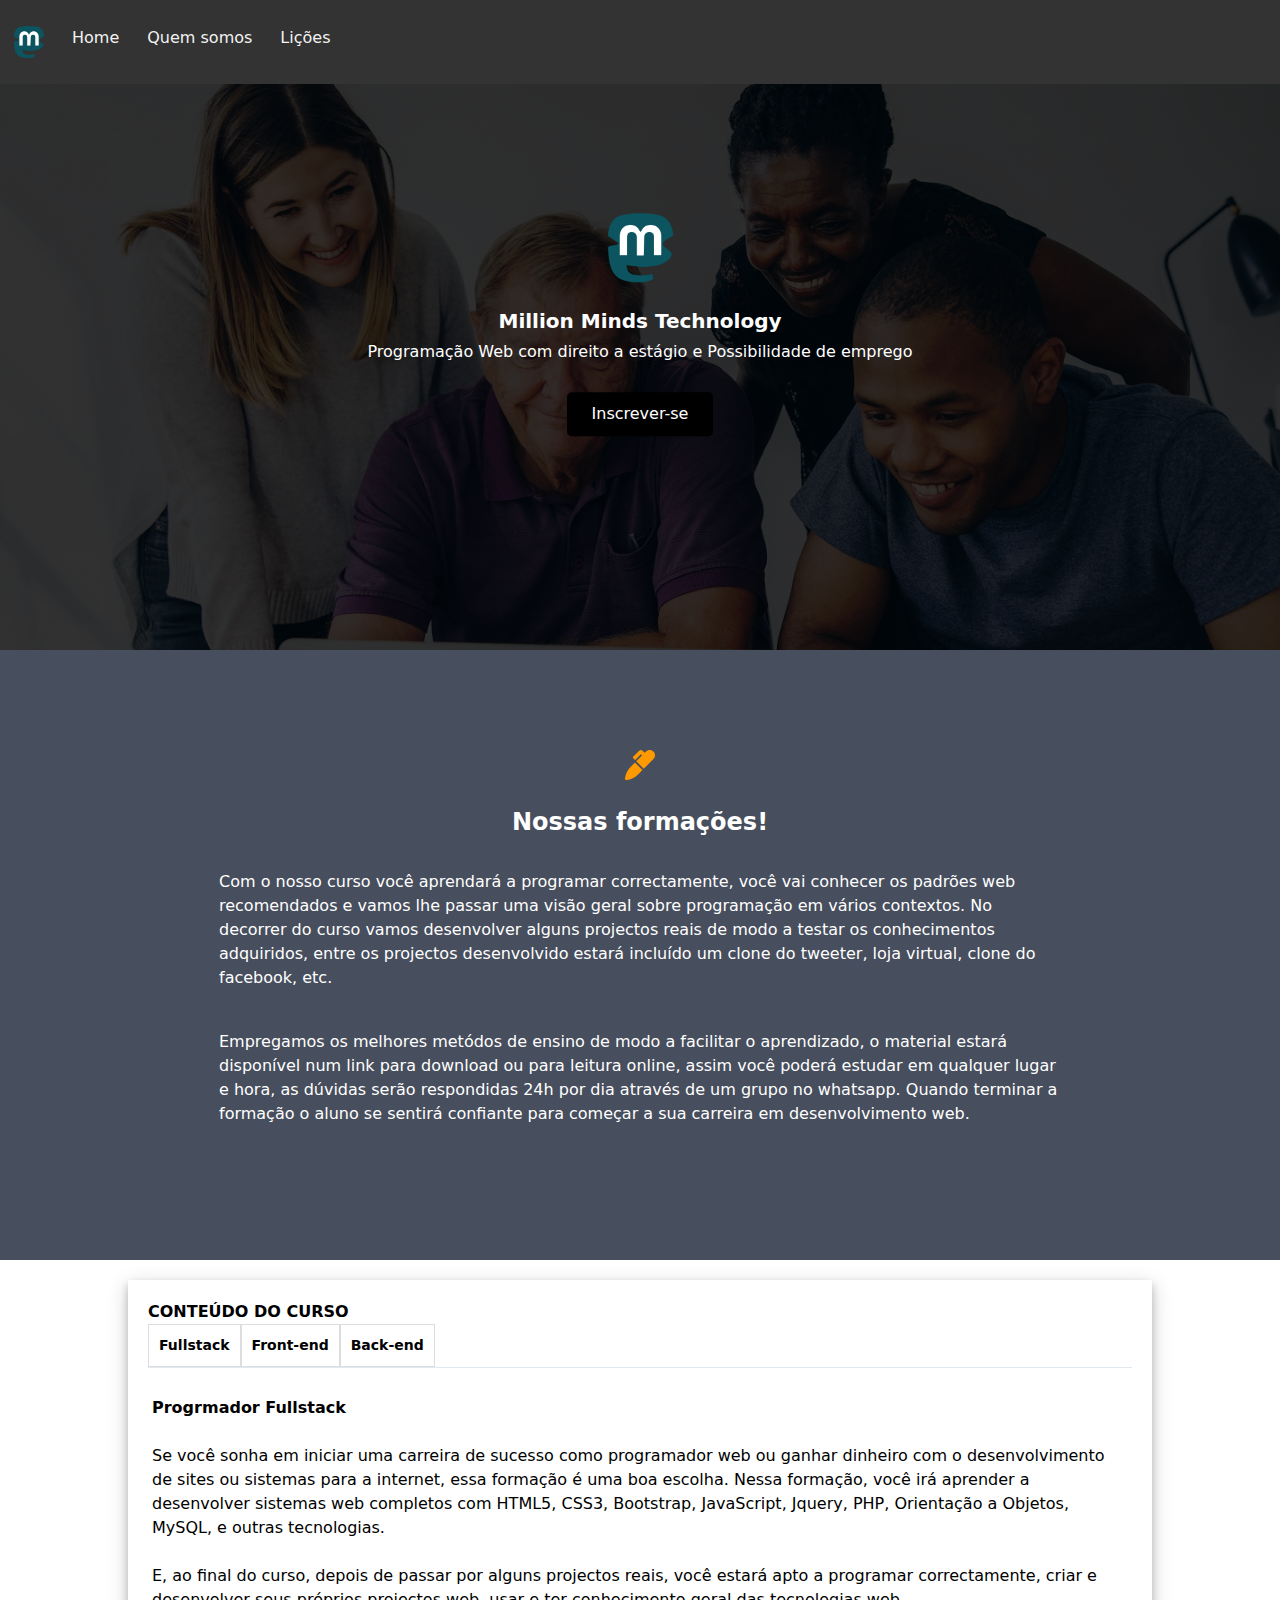
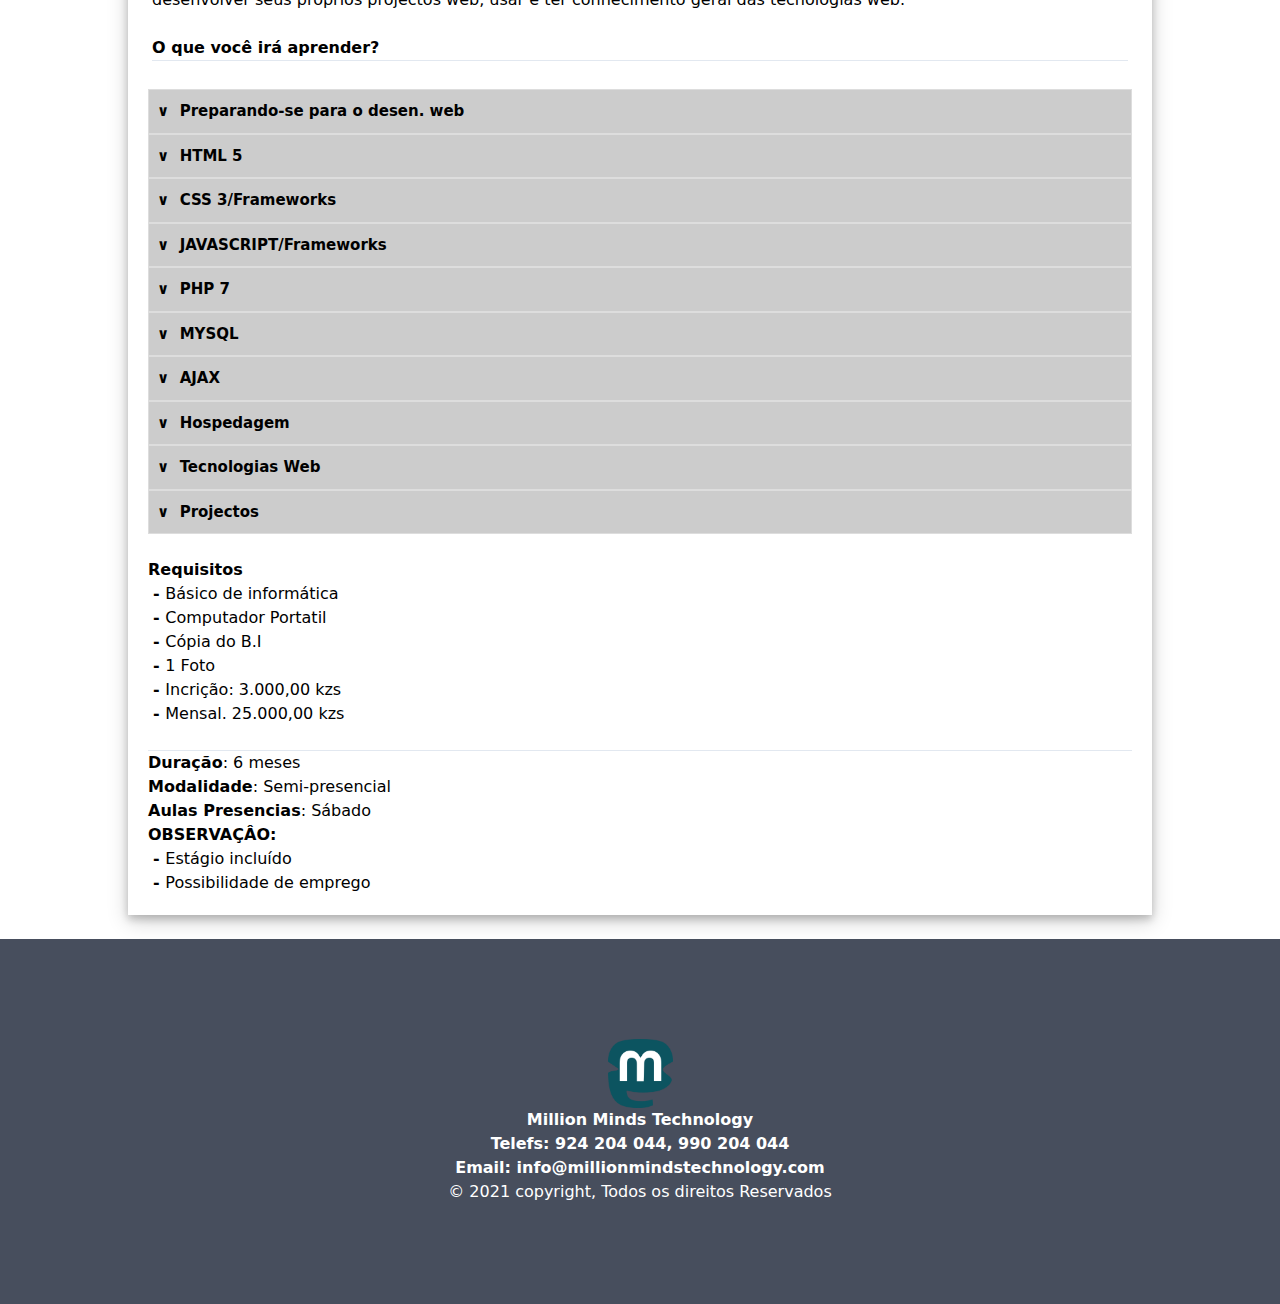
==== commit 49fe55b5: "Add files via upload" ====
--- a/index.html
+++ b/index.html
@@ -19,7 +19,7 @@
                     <li><a href="sobre.html">Quem somos</a></li>
                     <li><a href="aula.html">Lições</a></li>
                     <li><a href="javascript:void(0);" class="icon" onclick="myFunction()">
-                            <i class="">&equiv;</i>
+                            <strong class="">&equiv;</strong>
                         </a>
                     </li>
                 </ul>
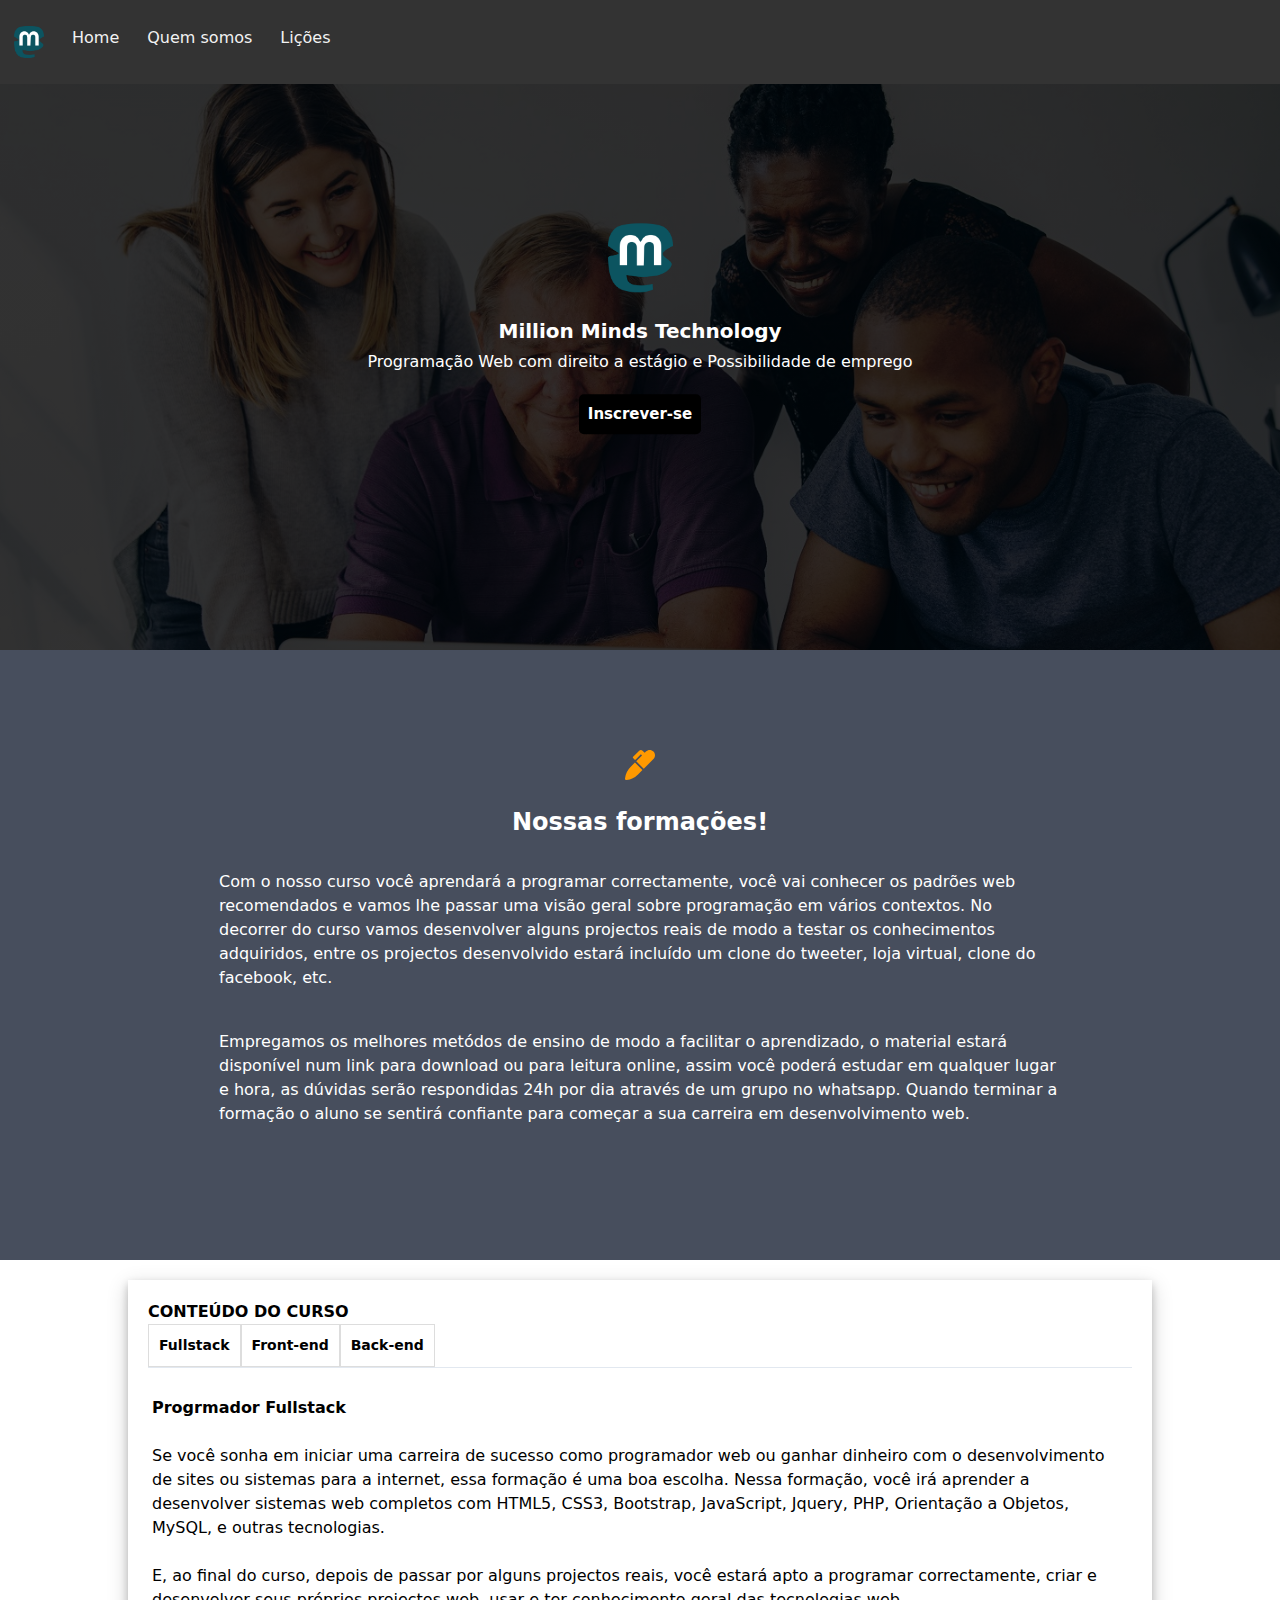
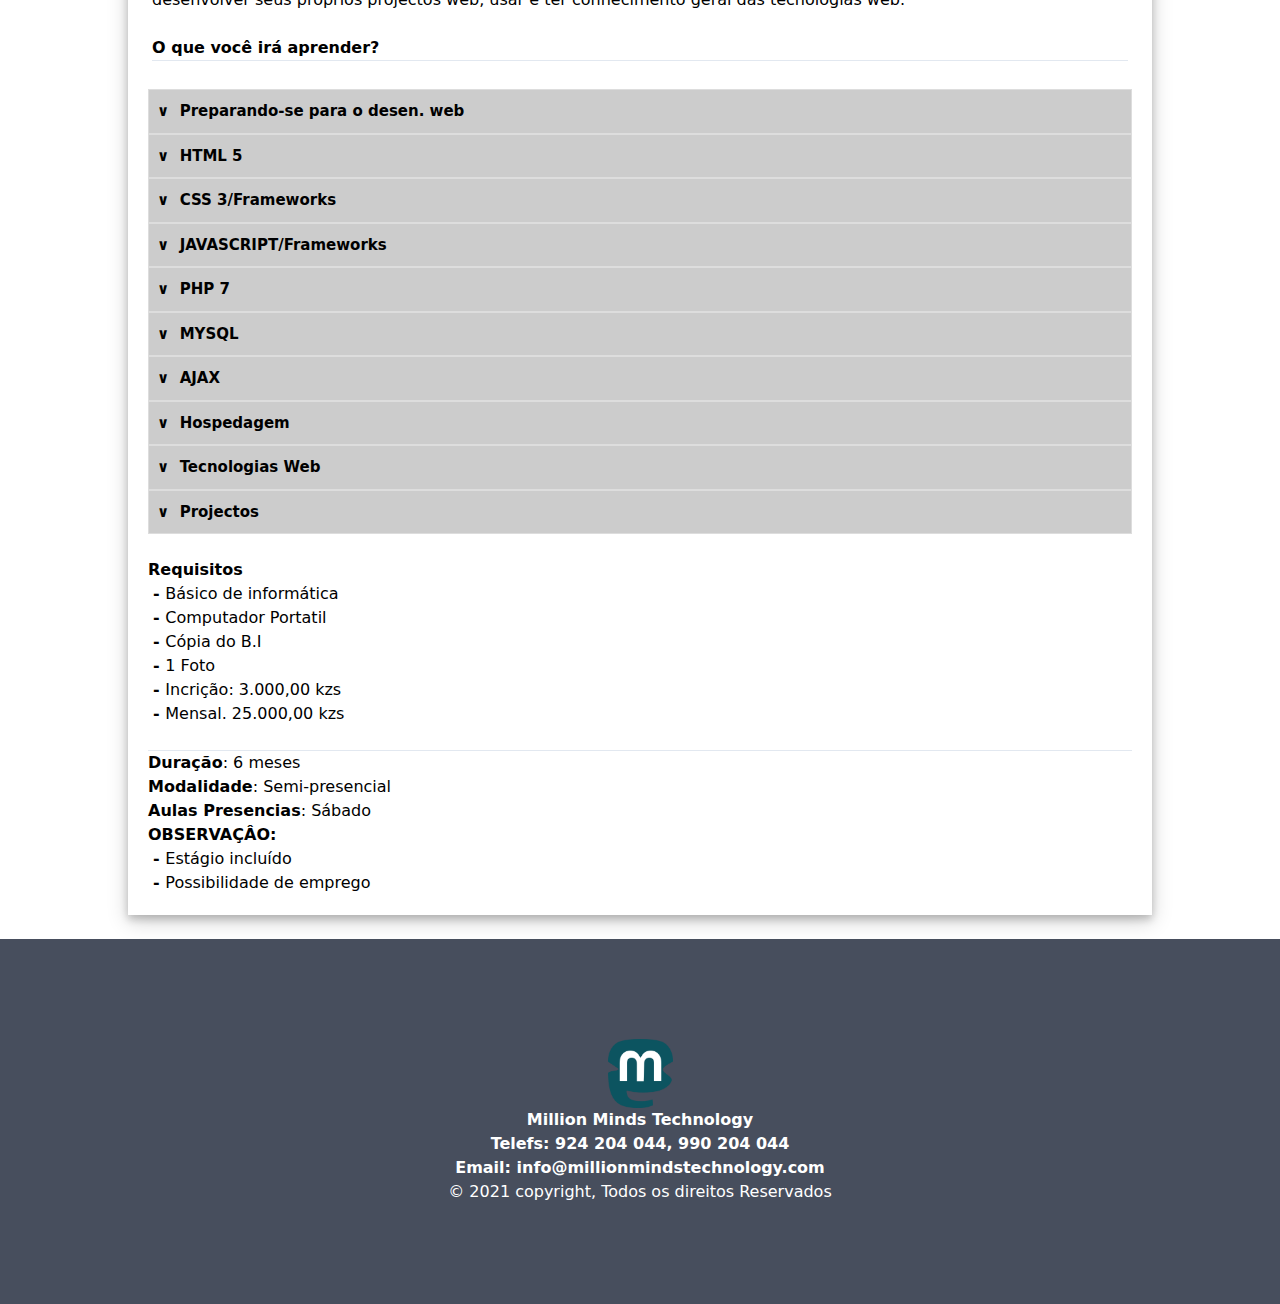
==== commit b5526edc: "Add files via upload" ====
--- a/index.html
+++ b/index.html
@@ -7,6 +7,14 @@
     <meta name="viewport" content="width=device-width, initial-scale=1">
     <link rel="icon" type="image/x-icon" href="logo/logo.png" />
     <link href="css/style.css" rel="stylesheet">
+<style type="text/css">
+    .bt{
+        background-color: black;
+        border-radius: 5px;
+        color: white;
+        border: solid 1px transparent;
+    }
+</style>
 </head>
 
 <body>
@@ -32,7 +40,7 @@
                 <h1>Million Minds Technology</h1>
                 <h2>Programação Web com direito a estágio e Possibilidade de emprego</h2>
                 <br />
-                <button>Inscrever-se</button>
+                <a href="https://forms.gle/8oSJR7kagobjXBicA" class="btn bt">Inscrever-se</a>
             </div>
         </div>
     </header>
